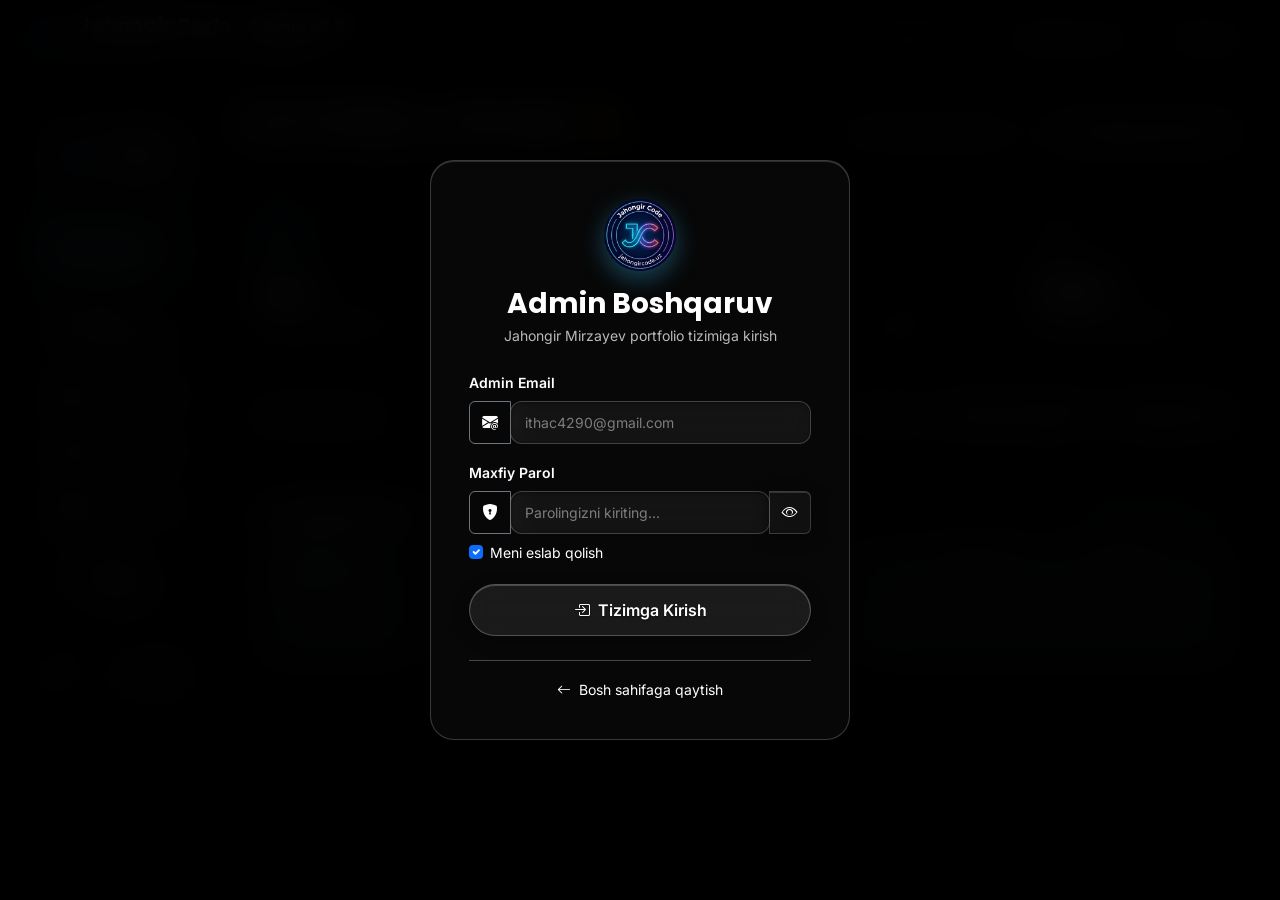
==== admin.html @ 1ced0543 "Initial commit: Jahongir Mirzayev portfolio with Golang backend and clean URLs" ====
<!DOCTYPE html>
<html lang="uz">

<head>
  <meta charset="utf-8">
  <meta content="width=device-width, initial-scale=1.0" name="viewport">
  <title>Admin Panel - Jahongir Mirzayev Portfolio Management</title>
  <meta name="description" content="Jahongir Mirzayev - Portfolio va boshqaruv tizimi">
  <meta name="robots" content="noindex, nofollow">

  <!-- Favicons -->
  <link href="favicon.ico?v=20261126" rel="shortcut icon" type="image/x-icon">
  <link href="assets/img/favicon.png?v=20261126" rel="icon" type="image/png">
  <link href="assets/img/apple-touch-icon.png?v=20261126" rel="apple-touch-icon">

  <!-- Fonts -->
  <link href="https://fonts.googleapis.com" rel="preconnect">
  <link href="https://fonts.gstatic.com" rel="preconnect" crossorigin>
  <link href="https://fonts.googleapis.com/css2?family=Poppins:wght@400;500;600;700;800&family=Inter:wght@300;400;500;600;700&family=JetBrains+Mono:wght@400;500;600&display=swap" rel="stylesheet">

  <!-- Vendor CSS CDN -->
  <link href="https://cdn.jsdelivr.net/npm/bootstrap@5.3.3/dist/css/bootstrap.min.css" rel="stylesheet">
  <link href="https://cdn.jsdelivr.net/npm/bootstrap-icons@1.11.3/font/bootstrap-icons.min.css" rel="stylesheet">

  <!-- Main CSS -->
  <link href="assets/css/main.css" rel="stylesheet">

  <script>
    (function() {
      var savedTheme = localStorage.getItem('workfolio_theme') || 'dark';
      if (savedTheme === 'light') {
        document.documentElement.classList.add('light-mode');
      }
    })();
  </script>

  <style>
    :root {
      --admin-accent: #38bdf8;
      --admin-accent-glow: rgba(56, 189, 248, 0.25);
      --admin-success: #10b981;
      --admin-warning: #f59e0b;
      --admin-danger: #ef4444;
      --admin-card-bg: rgba(255, 255, 255, 0.035);
      --admin-border: rgba(255, 255, 255, 0.12);
    }

    body {
      font-family: 'Inter', -apple-system, BlinkMacSystemFont, sans-serif;
      min-height: 100vh;
      background-color: #000000 !important;
      color: #ffffff !important;
    }

    /* Top Header */
    .admin-header {
      background: rgba(0, 0, 0, 0.75);
      backdrop-filter: blur(20px);
      -webkit-backdrop-filter: blur(20px);
      border-bottom: 1px solid var(--admin-border);
      padding: 12px 0;
      position: sticky;
      top: 0;
      z-index: 1020;
    }
    body.light-mode .admin-header {
      background: rgba(255, 255, 255, 0.9);
      border-bottom-color: #e2e8f0;
    }

    .admin-brand {
      display: flex;
      align-items: center;
      gap: 12px;
      text-decoration: none;
      color: var(--heading-color, #ffffff);
    }
    .admin-brand-icon {
      width: 42px;
      height: 42px;
      border-radius: 12px;
      background: rgba(255, 255, 255, 0.09);
      backdrop-filter: blur(12px);
      -webkit-backdrop-filter: blur(12px);
      border: 1px solid rgba(255, 255, 255, 0.25);
      color: #ffffff;
      display: flex;
      align-items: center;
      justify-content: center;
      font-weight: 800;
      font-size: 20px;
      box-shadow: 0 4px 16px rgba(0, 0, 0, 0.4), inset 0 1px 0 rgba(255, 255, 255, 0.25);
    }

    /* Sidebar Navigation */
    .admin-sidebar {
      background: var(--admin-card-bg);
      border: 1px solid var(--admin-border);
      border-radius: 16px;
      padding: 20px 14px;
      position: sticky;
      top: 85px;
      transition: all 0.25s ease;
      backdrop-filter: blur(16px);
      -webkit-backdrop-filter: blur(16px);
    }
    body.light-mode .admin-sidebar {
      background: #ffffff;
      border-color: #e2e8f0;
      box-shadow: 0 4px 20px rgba(0, 0, 0, 0.03);
    }

    .admin-user-card {
      display: flex;
      align-items: center;
      gap: 12px;
      padding: 12px;
      background: rgba(255, 255, 255, 0.04);
      backdrop-filter: blur(10px);
      -webkit-backdrop-filter: blur(10px);
      border: 1px solid rgba(255, 255, 255, 0.14);
      border-radius: 12px;
      margin-bottom: 20px;
    }
    .admin-user-avatar {
      width: 44px;
      height: 44px;
      border-radius: 10px;
      background: rgba(255, 255, 255, 0.08);
      border: 1px solid rgba(255, 255, 255, 0.2);
      color: #fff;
      display: flex;
      align-items: center;
      justify-content: center;
      font-weight: 700;
      font-size: 18px;
    }

    .admin-nav-item {
      display: flex;
      align-items: center;
      gap: 12px;
      padding: 12px 16px;
      border-radius: 10px;
      color: var(--default-color);
      font-weight: 500;
      text-decoration: none;
      margin-bottom: 6px;
      transition: all 0.2s ease;
      cursor: pointer;
      user-select: none;
    }
    .admin-nav-item i {
      font-size: 18px;
      transition: transform 0.2s ease;
    }
    .admin-nav-item:hover {
      background: rgba(56, 189, 248, 0.08);
      color: var(--accent-color);
    }
    .admin-nav-item:hover i {
      transform: scale(1.15);
    }
    .admin-nav-item.active {
      background: linear-gradient(90deg, rgba(56, 189, 248, 0.18), rgba(56, 189, 248, 0.05));
      color: var(--accent-color);
      border-left: 3px solid var(--accent-color);
      font-weight: 600;
    }

    /* Cards & Containers */
    .admin-panel-card {
      background: var(--admin-card-bg);
      border: 1px solid var(--admin-border);
      border-radius: 18px;
      padding: 26px;
      margin-bottom: 24px;
      backdrop-filter: blur(16px);
      -webkit-backdrop-filter: blur(16px);
      transition: box-shadow 0.25s ease, border-color 0.25s ease;
    }
    body.light-mode .admin-panel-card {
      background: #ffffff;
      border-color: #e2e8f0;
      box-shadow: 0 4px 18px rgba(0, 0, 0, 0.03);
    }
    .admin-panel-card:hover {
      border-color: rgba(255, 255, 255, 0.35);
    }

    .admin-stat-card {
      background: var(--admin-card-bg);
      border: 1px solid var(--admin-border);
      border-radius: 16px;
      padding: 22px;
      position: relative;
      overflow: hidden;
      backdrop-filter: blur(16px);
      -webkit-backdrop-filter: blur(16px);
      transition: transform 0.25s ease, border-color 0.25s ease, box-shadow 0.25s ease;
    }
    body.light-mode .admin-stat-card {
      background: #ffffff;
      border-color: #e2e8f0;
      box-shadow: 0 4px 16px rgba(0, 0, 0, 0.03);
    }
    .admin-stat-card:hover {
      transform: translateY(-4px);
      border-color: rgba(255, 255, 255, 0.4);
      box-shadow: 0 10px 24px rgba(0, 0, 0, 0.4);
    }
    .admin-stat-icon {
      width: 48px;
      height: 48px;
      border-radius: 12px;
      display: flex;
      align-items: center;
      justify-content: center;
      font-size: 22px;
      margin-bottom: 14px;
    }

    /* Tables */
    .table-dark-custom {
      color: #ffffff;
      margin-bottom: 0;
    }
    .table-dark-custom th {
      color: #ffffff;
      font-weight: 600;
      border-bottom: 1px solid rgba(255, 255, 255, 0.16);
      padding: 12px 14px;
      font-size: 13px;
      text-transform: uppercase;
      letter-spacing: 0.5px;
    }
    .table-dark-custom td {
      border-bottom: 1px solid rgba(255, 255, 255, 0.08);
      padding: 14px;
      vertical-align: middle;
      font-size: 14px;
      color: rgba(255, 255, 255, 0.9);
    }
    body.light-mode .table-dark-custom th {
      border-bottom-color: #e2e8f0;
      color: #0f172a;
    }
    body.light-mode .table-dark-custom td {
      border-bottom-color: #f1f5f9;
      color: #334155;
    }

    /* Inputs */
    .form-control, .form-select {
      background-color: rgba(255, 255, 255, 0.05);
      border: 1px solid rgba(255, 255, 255, 0.18);
      backdrop-filter: blur(10px);
      -webkit-backdrop-filter: blur(10px);
      color: #ffffff;
      border-radius: 10px;
      padding: 10px 14px;
      font-size: 14px;
      transition: all 0.2s ease;
    }
    .form-control:focus, .form-select:focus {
      background-color: rgba(255, 255, 255, 0.09);
      border-color: rgba(255, 255, 255, 0.6);
      color: #ffffff;
      box-shadow: 0 0 0 3px rgba(255, 255, 255, 0.15);
    }
    body.light-mode .form-control, body.light-mode .form-select {
      background-color: #ffffff;
      border-color: #cbd5e1;
      color: #0f172a;
    }
    body.light-mode .form-control:focus, body.light-mode .form-select:focus {
      border-color: #0284c7;
      box-shadow: 0 0 0 3px rgba(2, 132, 199, 0.15);
    }

    /* Buttons */
    .btn-main {
      background: rgba(255, 255, 255, 0.08) !important;
      backdrop-filter: blur(14px) !important;
      -webkit-backdrop-filter: blur(14px) !important;
      color: #ffffff !important;
      border: 1px solid rgba(255, 255, 255, 0.25) !important;
      font-weight: 600;
      border-radius: 10px;
      padding: 9px 18px;
      transition: all 0.25s ease;
      box-shadow: 0 4px 16px rgba(0, 0, 0, 0.4), inset 0 1px 0 rgba(255, 255, 255, 0.2) !important;
    }
    .btn-main:hover {
      background: rgba(255, 255, 255, 0.2) !important;
      border-color: rgba(255, 255, 255, 0.6) !important;
      color: #ffffff !important;
      transform: translateY(-1px);
      box-shadow: 0 8px 24px rgba(255, 255, 255, 0.1), inset 0 1px 0 rgba(255, 255, 255, 0.4) !important;
    }

    /* Modals */
    .modal-content {
      background: rgba(10, 10, 10, 0.9) !important;
      backdrop-filter: blur(25px) !important;
      -webkit-backdrop-filter: blur(25px) !important;
      border: 1px solid rgba(255, 255, 255, 0.18) !important;
      border-radius: 20px;
      color: #ffffff !important;
      box-shadow: 0 25px 60px rgba(0, 0, 0, 0.85);
    }
    body.light-mode .modal-content {
      background: #ffffff;
      border-color: #e2e8f0;
      color: #334155;
      box-shadow: 0 20px 45px rgba(0, 0, 0, 0.1);
    }

    /* Floating Toast Alerts */
    .admin-toast-container {
      position: fixed;
      top: 85px;
      right: 24px;
      z-index: 1090;
      display: flex;
      flex-direction: column;
      gap: 10px;
      pointer-events: none;
    }
    .admin-toast {
      min-width: 300px;
      max-width: 380px;
      background: rgba(12, 12, 12, 0.88) !important;
      backdrop-filter: blur(20px) !important;
      -webkit-backdrop-filter: blur(20px) !important;
      border: 1px solid rgba(255, 255, 255, 0.18) !important;
      border-radius: 12px;
      padding: 14px 18px;
      display: flex;
      align-items: center;
      gap: 12px;
      color: #ffffff !important;
      box-shadow: 0 10px 30px rgba(0, 0, 0, 0.6);
      pointer-events: auto;
      animation: slideInRight 0.3s ease forwards;
      transition: all 0.3s ease;
    }
    body.light-mode .admin-toast {
      background: #ffffff;
      border-color: #e2e8f0;
      box-shadow: 0 10px 25px rgba(0, 0, 0, 0.08);
      color: #0f172a;
    }
    @keyframes slideInRight {
      from { transform: translateX(100%); opacity: 0; }
      to { transform: translateX(0); opacity: 1; }
    }

    /* Login Overlay */
    .login-overlay {
      position: fixed;
      inset: 0;
      background: rgba(0, 0, 0, 0.94);
      backdrop-filter: blur(20px);
      -webkit-backdrop-filter: blur(20px);
      z-index: 9999;
      display: flex;
      align-items: center;
      justify-content: center;
      padding: 20px;
    }
    body.light-mode .login-overlay {
      background: rgba(248, 250, 252, 0.95);
    }
    .login-card {
      width: 100%;
      max-width: 420px;
      background: var(--admin-card-bg);
      border: 1px solid rgba(255, 255, 255, 0.12);
      border-radius: 24px;
      padding: 38px;
      box-shadow: 0 25px 50px rgba(0, 0, 0, 0.5);
    }
    body.light-mode .login-card {
      background: #ffffff;
      border-color: #e2e8f0;
      box-shadow: 0 20px 45px rgba(0, 0, 0, 0.08);
    }

    /* Mobile scroll for tabs */
    @media (max-width: 991.98px) {
      .admin-sidebar {
        position: static;
        margin-bottom: 20px;
        padding: 14px;
      }
      .admin-sidebar .nav {
        flex-direction: row !important;
        overflow-x: auto;
        white-space: nowrap;
        gap: 8px;
        padding-bottom: 6px;
      }
      .admin-nav-item {
        margin-bottom: 0;
        padding: 8px 14px;
        font-size: 13px;
      }
      .admin-user-card {
        display: none;
      }
    }
  </style>
</head>

<body>

  <!-- ==========================================================================
       LOGIN OVERLAY (Agar autentifikatsiyadan o'tilmagan bo'lsa)
       ========================================================================== -->
  <div id="adminLoginOverlay" class="login-overlay d-none">
    <div class="login-card text-center">
      <img src="assets/img/logo.png" alt="Jahongir Code" class="rounded-circle mb-3" style="width: 72px; height: 72px; object-fit: cover; box-shadow: 0 8px 25px rgba(56, 189, 248, 0.35);">
      <h3 class="fw-bold mb-1" style="color: var(--heading-color);">Admin Boshqaruv</h3>
      <p class="small text-muted mb-4">Jahongir Mirzayev portfolio tizimiga kirish</p>

      <div id="loginAlert" class="alert alert-danger py-2 d-none" role="alert">
        <i class="bi bi-exclamation-triangle-fill me-1"></i> <span id="loginAlertText">Email yoki parol noto'g'ri!</span>
      </div>

      <form id="adminLoginForm">
        <!-- Email Input -->
        <div class="mb-3 text-start">
          <label for="adminEmailInput" class="form-label small fw-semibold" style="color: var(--heading-color);">Admin Email</label>
          <div class="input-group">
            <span class="input-group-text bg-transparent border-secondary text-muted"><i class="bi bi-envelope-at-fill"></i></span>
            <input type="email" class="form-control" id="adminEmailInput" placeholder="ithac4290@gmail.com" required autofocus autocomplete="username">
          </div>
        </div>

        <!-- Password Input -->
        <div class="mb-3 text-start">
          <label for="adminPassInput" class="form-label small fw-semibold" style="color: var(--heading-color);">Maxfiy Parol</label>
          <div class="input-group">
            <span class="input-group-text bg-transparent border-secondary text-muted"><i class="bi bi-shield-lock-fill"></i></span>
            <input type="password" class="form-control" id="adminPassInput" placeholder="Parolingizni kiriting..." required autocomplete="current-password">
            <button class="btn btn-outline-secondary border-secondary" type="button" id="togglePasswordBtn" title="Ko'rsatish/Yashirish"><i class="bi bi-eye"></i></button>
          </div>
          <div class="d-flex justify-content-between align-items-center mt-2">
            <div class="form-check small text-muted">
              <input class="form-check-input" type="checkbox" id="rememberMeCheck" checked>
              <label class="form-check-label" for="rememberMeCheck">Meni eslab qolish</label>
            </div>
          </div>
        </div>

        <button type="submit" class="btn btn-main w-100 py-2">
          <i class="bi bi-box-arrow-in-right me-1"></i> Tizimga Kirish
        </button>
      </form>
      
      <div class="mt-4 pt-3 border-top border-secondary-subtle">
        <a href="/" class="small text-decoration-none">
          <i class="bi bi-arrow-left me-1"></i> Bosh sahifaga qaytish
        </a>
      </div>
    </div>
  </div>

  <!-- ==========================================================================
       TOP ADMIN HEADER
       ========================================================================== -->
  <header class="admin-header">
    <div class="container-fluid px-4 d-flex align-items-center justify-content-between">
      
      <!-- Brand Logo -->
      <a href="/admin" class="admin-brand">
        <img src="assets/img/logo.png" alt="Jahongir Code" class="admin-brand-icon rounded-circle" style="width: 42px; height: 42px; object-fit: cover;">
        <div>
          <h1 class="h5 fw-bold mb-0" style="color: var(--heading-color); line-height: 1.2;">
            Jahongir Code <span class="badge bg-primary-subtle text-primary border border-primary-subtle fs-6 ms-1">Admin v2.5</span>
          </h1>
          <span class="small text-muted font-monospace" style="font-size: 11px;">🟢 Tizim faol &middot; Portfolio boshqaruvi</span>
        </div>
      </a>

      <!-- Header Action Controls -->
      <div class="d-flex align-items-center gap-2">
        <!-- Language Switcher -->
        <div class="dropdown lang-dropdown">
          <a class="dropdown-toggle btn btn-sm btn-outline-secondary rounded-pill px-3" href="#" role="button" data-bs-toggle="dropdown" aria-expanded="false" id="current-lang-label">
            Uz
          </a>
          <ul class="dropdown-menu dropdown-menu-end shadow-sm border-secondary-subtle">
            <li><a class="dropdown-item lang-select-item active" href="#" data-lang="uz">O'zbekcha</a></li>
            <li><a class="dropdown-item lang-select-item" href="#" data-lang="en">English</a></li>
            <li><a class="dropdown-item lang-select-item" href="#" data-lang="ru">Русский</a></li>
          </ul>
        </div>

        <!-- Day / Night Theme Button -->
        <button class="btn btn-sm btn-outline-secondary rounded-circle theme-toggle-btn" id="theme-toggle-btn" title="Tungi / Kunduzgi rejim" style="width: 36px; height: 36px; display: inline-flex; align-items: center; justify-content: center;">
          <i class="bi bi-sun-fill"></i>
        </button>

        <!-- Live Site Link -->
        <a href="/" class="btn btn-sm btn-outline-info rounded-pill px-3 d-none d-sm-inline-flex align-items-center gap-1" target="_blank" title="Bosh sahifani yangi tabda ko'rish">
          <i class="bi bi-box-arrow-up-right"></i> <span>Saytni ko'rish</span>
        </a>

        <!-- Logout Button -->
        <button id="adminLogoutBtn" class="btn btn-sm btn-outline-danger rounded-pill px-3 d-inline-flex align-items-center gap-1">
          <i class="bi bi-box-arrow-right"></i> <span>Chiqish</span>
        </button>
      </div>

    </div>
  </header>

  <!-- ==========================================================================
       MAIN CONTENT CONTAINER
       ========================================================================== -->
  <div class="container-fluid px-4 py-4">
    <div class="row g-4">
      
      <!-- ================= SIDEBAR ================= -->
      <div class="col-lg-3 col-xl-2">
        <aside class="admin-sidebar">
          
          <!-- User info preview in sidebar -->
          <div class="admin-user-card">
            <img src="assets/img/logo.png" alt="Jahongir Code" class="admin-user-avatar rounded-circle" style="object-fit: cover;">
            <div class="overflow-hidden">
              <h6 class="mb-0 fw-bold text-truncate" id="sidebarUserName" style="color: var(--heading-color);">Jahongir Code</h6>
              <span class="small text-muted font-monospace" style="font-size: 11px;">jahongircode.uz</span>
            </div>
          </div>

          <!-- Nav Items -->
          <div class="nav flex-column" id="adminTabsNav">
            <a class="admin-nav-item active" data-tab="tab-overview">
              <i class="bi bi-grid-fill"></i> <span>Umumiy Ko'rinish</span>
            </a>
            <a class="admin-nav-item" data-tab="tab-profile">
              <i class="bi bi-person-badge-fill"></i> <span>Profil Sozlamalari</span>
            </a>
            <a class="admin-nav-item" data-tab="tab-projects">
              <i class="bi bi-collection-fill"></i> <span>Loyihalar</span>
              <span id="sidebarProjectsBadge" class="badge rounded-pill bg-info-subtle text-info ms-auto">6</span>
            </a>
            <a class="admin-nav-item" data-tab="tab-services">
              <i class="bi bi-briefcase-fill"></i> <span>Xizmatlar</span>
              <span id="sidebarServicesBadge" class="badge rounded-pill bg-primary-subtle text-primary ms-auto">5</span>
            </a>
            <a class="admin-nav-item" data-tab="tab-messages">
              <i class="bi bi-envelope-paper-fill"></i> <span>Xabarlar</span>
              <span id="unreadBadge" class="badge rounded-pill bg-danger ms-auto">0</span>
            </a>
            <a class="admin-nav-item" data-tab="tab-settings">
              <i class="bi bi-sliders2-vertical"></i> <span>Tizim & Telegram</span>
            </a>
          </div>

          <div class="mt-4 pt-3 border-top border-secondary-subtle small text-muted d-none d-lg-block">
            <div class="d-flex align-items-center justify-content-between mb-1 font-monospace" style="font-size: 11px;">
              <span>Server:</span>
              <span class="text-success">● Ishlamoqda</span>
            </div>
            <div class="d-flex align-items-center justify-content-between font-monospace" style="font-size: 11px;">
              <span>Port:</span>
              <span>3000 (Local)</span>
            </div>
          </div>

        </aside>
      </div>

      <!-- ================= MAIN BODY PANE ================= -->
      <div class="col-lg-9 col-xl-10">

        <!-- ================= TAB 1: OVERVIEW ================= -->
        <div id="tab-overview" class="admin-tab-pane">
          
          <div class="d-flex align-items-center justify-content-between mb-4 flex-wrap gap-2">
            <div>
              <h2 class="h3 fw-bold mb-1" style="color: var(--heading-color);">Xush kelibsiz, <span id="overviewHelloName">Jahongir</span>! 👋</h2>
              <p class="text-muted mb-0">Portfolio veb-saytingiz statistikasi, faol loyihalar va so'nggi xabarlar.</p>
            </div>
            <div class="d-flex align-items-center gap-2 flex-wrap">
              <button class="btn btn-outline-info btn-sm" onclick="addMockMessage()">
                <i class="bi bi-send-plus me-1"></i> Sinov xabari yaratish
              </button>
              <button class="btn btn-main btn-sm" onclick="openAddProjectModal()">
                <i class="bi bi-plus-circle me-1"></i> Yangi loyiha qo'shish
              </button>
            </div>
          </div>

          <!-- 4 Stat Cards -->
          <div class="row g-3 mb-4">
            <div class="col-sm-6 col-xl-3">
              <div class="admin-stat-card">
                <div class="admin-stat-icon" style="background: rgba(56, 189, 248, 0.12); color: #38bdf8;">
                  <i class="bi bi-eye-fill"></i>
                </div>
                <h4 id="statVisitsCount" class="h2 fw-bold mb-1" style="color: var(--heading-color);">142</h4>
                <p class="text-muted small mb-0">Saytga tashriflar soni</p>
              </div>
            </div>

            <div class="col-sm-6 col-xl-3">
              <div class="admin-stat-card">
                <div class="admin-stat-icon" style="background: rgba(16, 185, 129, 0.12); color: #10b981;">
                  <i class="bi bi-briefcase-fill"></i>
                </div>
                <h4 id="statProjectsCount" class="h2 fw-bold mb-1" style="color: var(--heading-color);">6</h4>
                <p class="text-muted small mb-0">Faol loyihalar soni</p>
              </div>
            </div>

            <div class="col-sm-6 col-xl-3">
              <div class="admin-stat-card">
                <div class="admin-stat-icon" style="background: rgba(245, 158, 11, 0.12); color: #f59e0b;">
                  <i class="bi bi-envelope-fill"></i>
                </div>
                <h4 id="statMessagesCount" class="h2 fw-bold mb-1" style="color: var(--heading-color);">0</h4>
                <p class="text-muted small mb-0">Kelib tushgan xabarlar</p>
              </div>
            </div>

            <div class="col-sm-6 col-xl-3">
              <div class="admin-stat-card">
                <div class="admin-stat-icon" style="background: rgba(139, 92, 246, 0.12); color: #8b5cf6;">
                  <i class="bi bi-check2-circle"></i>
                </div>
                <h4 class="h2 fw-bold mb-1" style="color: var(--heading-color);">100%</h4>
                <p class="text-muted small mb-0">Tizim holati (Barqaror)</p>
              </div>
            </div>
          </div>

          <!-- Quick Action Buttons Bar -->
          <div class="admin-panel-card p-3 mb-4">
            <div class="d-flex align-items-center justify-content-between flex-wrap gap-2">
              <div class="d-flex align-items-center gap-2">
                <span class="small fw-semibold text-muted text-uppercase" style="letter-spacing: 0.5px;">Tezkor Amallar:</span>
              </div>
              <div class="d-flex align-items-center gap-2 flex-wrap">
                <button class="btn btn-sm btn-outline-secondary" onclick="switchAdminTab('tab-profile')">
                  <i class="bi bi-pencil me-1"></i> Profilni tahrirlash
                </button>
                <button class="btn btn-sm btn-outline-secondary" onclick="switchAdminTab('tab-projects')">
                  <i class="bi bi-folder2-open me-1"></i> Barcha loyihalar
                </button>
                <button class="btn btn-sm btn-outline-secondary" onclick="exportDataBackup()">
                  <i class="bi bi-download me-1"></i> Zaxira olish (JSON)
                </button>
                <a href="/" target="_blank" class="btn btn-sm btn-outline-info">
                  <i class="bi bi-box-arrow-up-right me-1"></i> Saytda ko'rish
                </a>
              </div>
            </div>
          </div>

          <!-- Recent Inquiries Box -->
          <div class="admin-panel-card">
            <div class="d-flex align-items-center justify-content-between mb-3">
              <h4 class="h5 fw-bold mb-0" style="color: var(--heading-color);">So'nggi kelgan xabarlar</h4>
              <button class="btn btn-sm btn-link text-decoration-none" onclick="switchAdminTab('tab-messages')">
                Barchasini ko'rish →
              </button>
            </div>
            
            <div class="table-responsive">
              <table class="table table-dark-custom table-hover">
                <thead>
                  <tr>
                    <th>Yuboruvchi</th>
                    <th>Email</th>
                    <th>Mavzu</th>
                    <th>Vaqt</th>
                    <th>Holat</th>
                    <th>Amal</th>
                  </tr>
                </thead>
                <tbody id="overviewMessagesTable">
                  <!-- Dynamically rendered -->
                </tbody>
              </table>
            </div>
          </div>

        </div>

        <!-- ================= TAB 2: PROFILE SETTINGS ================= -->
        <div id="tab-profile" class="admin-tab-pane d-none">
          <div class="admin-panel-card">
            <div class="d-flex align-items-center justify-content-between mb-3 flex-wrap gap-2">
              <div>
                <h3 class="h4 fw-bold mb-1" style="color: var(--heading-color);">Dasturchi Profili & Asosiy Ma'lumotlar</h3>
                <p class="text-muted small mb-0">Ushbu maydonlardagi ma'lumotlar darhol bosh sahifada (Hero, About, Footer) aks etadi.</p>
              </div>
              <button type="button" class="btn btn-sm btn-outline-secondary" onclick="loadDefaultProfileValues()">
                <i class="bi bi-arrow-counterclockwise me-1"></i> Standart qiymatlarni tiklash
              </button>
            </div>

            <form id="profileForm">
              <div class="row g-3">
                <div class="col-md-6">
                  <label class="form-label small fw-semibold" style="color: var(--heading-color);">To'liq Ismingiz</label>
                  <input type="text" id="profName" class="form-control" value="Jahongir Mirzayev" required>
                </div>

                <div class="col-md-6">
                  <label class="form-label small fw-semibold" style="color: var(--heading-color);">Mutaxassislik / Kasb</label>
                  <input type="text" id="profRole" class="form-control" value="Full-Stack Dasturchi & Dasturiy Muhandis" required>
                </div>

                <div class="col-12">
                  <label class="form-label small fw-semibold" style="color: var(--heading-color);">Status (Nishon matni)</label>
                  <input type="text" id="profStatus" class="form-control" value="🟢 Yangi loyihalar uchun ochiq" required>
                </div>

                <div class="col-12">
                  <label class="form-label small fw-semibold" style="color: var(--heading-color);">Bosh sahifadagi qisqa tavsif (Hero Lead)</label>
                  <textarea id="profLead" class="form-control" rows="3" required>Zamonaviy veb-saytlar, Telegram botlar, Mini Applar va mobil ilovalar yaratish bo'yicha professional Full-Stack dasturchi. Yuqori sifat, tezkorlik va toza arxitektura kafolati.</textarea>
                </div>

                <div class="col-md-4">
                  <label class="form-label small fw-semibold" style="color: var(--heading-color);">Elektron pochta</label>
                  <input type="email" id="profEmail" class="form-control" value="jahongir.mirzayev@gmail.com" required>
                </div>

                <div class="col-md-4">
                  <label class="form-label small fw-semibold" style="color: var(--heading-color);">Telefon raqam</label>
                  <input type="text" id="profPhone" class="form-control" value="+998 90 123 45 67" required>
                </div>

                <div class="col-md-4">
                  <label class="form-label small fw-semibold" style="color: var(--heading-color);">Manzil / Shahar</label>
                  <input type="text" id="profLocation" class="form-control" value="Toshkent, O'zbekiston" required>
                </div>

                <div class="col-md-4">
                  <label class="form-label small fw-semibold" style="color: var(--heading-color);">Telegram profil / havola</label>
                  <div class="input-group">
                    <span class="input-group-text bg-transparent border-secondary text-muted"><i class="bi bi-telegram"></i></span>
                    <input type="text" id="profTelegram" class="form-control" value="https://t.me/mirzayevjahongir">
                  </div>
                </div>

                <div class="col-md-4">
                  <label class="form-label small fw-semibold" style="color: var(--heading-color);">GitHub profil havola</label>
                  <div class="input-group">
                    <span class="input-group-text bg-transparent border-secondary text-muted"><i class="bi bi-github"></i></span>
                    <input type="text" id="profGithub" class="form-control" value="https://github.com/mirzayevjahongir">
                  </div>
                </div>

                <div class="col-md-4">
                  <label class="form-label small fw-semibold" style="color: var(--heading-color);">LinkedIn profil havola</label>
                  <div class="input-group">
                    <span class="input-group-text bg-transparent border-secondary text-muted"><i class="bi bi-linkedin"></i></span>
                    <input type="text" id="profLinkedin" class="form-control" value="https://linkedin.com/in/mirzayevjahongir">
                  </div>
                </div>

                <div class="col-12 mt-4">
                  <button type="submit" class="btn btn-main px-4">
                    <i class="bi bi-check2-circle me-1"></i> O'zgarishlarni Saqlash
                  </button>
                  <a href="/" target="_blank" class="btn btn-outline-info ms-2">
                    <i class="bi bi-eye me-1"></i> Saytda tekshirish
                  </a>
                </div>
              </div>
            </form>
          </div>
        </div>

        <!-- ================= TAB 3: PROJECTS ================= -->
        <div id="tab-projects" class="admin-tab-pane d-none">
          <div class="admin-panel-card">
            <div class="d-flex align-items-center justify-content-between mb-4 flex-wrap gap-2">
              <div>
                <h3 class="h4 fw-bold mb-1" style="color: var(--heading-color);">Portfolio Loyihalari Boshqaruvi</h3>
                <p class="text-muted small mb-0">Mavjud loyihalarni tahrirlash, o'chirish yoki yangi SVG/WebP loyiha qo'shish.</p>
              </div>
              <button class="btn btn-main btn-sm" onclick="openAddProjectModal()">
                <i class="bi bi-plus-lg me-1"></i> Yangi Loyiha Qo'shish
              </button>
            </div>

            <!-- Search and Filter Bar -->
            <div class="row g-2 mb-3 align-items-center">
              <div class="col-md-5">
                <div class="input-group input-group-sm">
                  <span class="input-group-text bg-transparent border-secondary text-muted"><i class="bi bi-search"></i></span>
                  <input type="text" id="projectSearchInput" class="form-control" placeholder="Loyiha nomi, kategoriya yoki tavsif bo'yicha qidirish...">
                </div>
              </div>
              <div class="col-md-7 text-md-end">
                <button class="btn btn-sm btn-outline-secondary" onclick="restoreDefaultProjects()">
                  <i class="bi bi-arrow-repeat me-1"></i> 6 ta standart loyihani qayta yuklash
                </button>
              </div>
            </div>

            <!-- Projects Table -->
            <div class="table-responsive">
              <table class="table table-dark-custom table-hover">
                <thead>
                  <tr>
                    <th style="width: 70px;">Rasm</th>
                    <th>Nomi</th>
                    <th>Kategoriya</th>
                    <th>Yil</th>
                    <th>Tavsif</th>
                    <th style="width: 140px;">Amallar</th>
                  </tr>
                </thead>
                <tbody id="projectsTableBody">
                  <!-- Dynamically rendered -->
                </tbody>
              </table>
            </div>
          </div>
        </div>

        <!-- ================= TAB 4: SERVICES ================= -->
        <div id="tab-services" class="admin-tab-pane d-none">
          <div class="admin-panel-card">
            <div class="d-flex align-items-center justify-content-between mb-4 flex-wrap gap-2">
              <div>
                <h3 class="h4 fw-bold mb-1" style="color: var(--heading-color);">Ko'rsatiladigan Xizmatlar (Services)</h3>
                <p class="text-muted small mb-0">Bosh sahifadagi "What I Do" bo'limida aks etuvchi xizmatlar ro'yxati.</p>
              </div>
              <button class="btn btn-main btn-sm" onclick="openAddServiceModal()">
                <i class="bi bi-plus-lg me-1"></i> Yangi Xizmat Qo'shish
              </button>
            </div>

            <div class="table-responsive">
              <table class="table table-dark-custom table-hover">
                <thead>
                  <tr>
                    <th style="width: 60px;">#</th>
                    <th>Xizmat Nomi</th>
                    <th>Tavsif</th>
                    <th>Havola</th>
                    <th style="width: 120px;">Amallar</th>
                  </tr>
                </thead>
                <tbody id="servicesTableBody">
                  <!-- Dynamically rendered -->
                </tbody>
              </table>
            </div>
          </div>
        </div>

        <!-- ================= TAB 5: MESSAGES ================= -->
        <div id="tab-messages" class="admin-tab-pane d-none">
          <div class="admin-panel-card">
            <div class="d-flex align-items-center justify-content-between mb-3 flex-wrap gap-2">
              <div>
                <h3 class="h4 fw-bold mb-1" style="color: var(--heading-color);">Kelib Tushgan Xabarlar (Inbox)</h3>
                <p class="text-muted small mb-0">Saytdagi aloqa formasi orqali yuborilgan barcha xabarlar.</p>
              </div>
              <div class="d-flex align-items-center gap-2 flex-wrap">
                <button class="btn btn-sm btn-outline-info" onclick="addMockMessage()">
                  <i class="bi bi-send-plus me-1"></i> Sinov xabari yaratish
                </button>
                <button class="btn btn-sm btn-outline-success" onclick="markAllMessagesRead()">
                  <i class="bi bi-check2-all me-1"></i> Barchasini o'qilgan qilish
                </button>
                <button class="btn btn-sm btn-outline-danger" onclick="clearAllMessages()">
                  <i class="bi bi-trash me-1"></i> Barchasini tozalash
                </button>
              </div>
            </div>

            <!-- Filters and Search -->
            <div class="row g-2 mb-3 align-items-center">
              <div class="col-md-5">
                <div class="btn-group btn-group-sm" role="group">
                  <button class="btn btn-outline-secondary active msg-filter-btn" data-filter="all" onclick="filterMessages('all')">Barchasi</button>
                  <button class="btn btn-outline-secondary msg-filter-btn" data-filter="unread" onclick="filterMessages('unread')">Faqat Yangilar</button>
                  <button class="btn btn-outline-secondary msg-filter-btn" data-filter="read" onclick="filterMessages('read')">O'qilganlar</button>
                </div>
              </div>
              <div class="col-md-7">
                <div class="input-group input-group-sm">
                  <span class="input-group-text bg-transparent border-secondary text-muted"><i class="bi bi-search"></i></span>
                  <input type="text" id="messageSearchInput" class="form-control" placeholder="Yuboruvchi, email yoki mavzu bo'yicha qidirish...">
                </div>
              </div>
            </div>

            <!-- Messages Table -->
            <div class="table-responsive">
              <table class="table table-dark-custom table-hover">
                <thead>
                  <tr>
                    <th>Yuboruvchi</th>
                    <th>Email</th>
                    <th>Mavzu</th>
                    <th>Xabar Matni</th>
                    <th>Vaqt</th>
                    <th style="width: 140px;">Amallar</th>
                  </tr>
                </thead>
                <tbody id="messagesTableBody">
                  <!-- Dynamically rendered -->
                </tbody>
              </table>
            </div>
          </div>
        </div>

        <!-- ================= TAB 6: SETTINGS & TELEGRAM ================= -->
        <div id="tab-settings" class="admin-tab-pane d-none">
          <div class="admin-panel-card">
            <h3 class="h4 fw-bold mb-3" style="color: var(--heading-color);">Tizim & Telegram Bot Sozlamalari</h3>
            
            <div class="row g-4">
              
              <!-- Telegram Bot Integration -->
              <div class="col-12">
                <div class="p-4 rounded-3 border border-info border-opacity-25" style="background: rgba(56, 189, 248, 0.04);">
                  <div class="d-flex align-items-center justify-content-between mb-3 flex-wrap gap-2">
                    <h5 class="h6 fw-bold mb-0 text-info">
                      <i class="bi bi-telegram me-2 fs-5"></i> Telegram Bot Xabarnoma Integratsiyasi
                    </h5>
                    <span class="badge bg-info-subtle text-info border border-info-subtle">Tezkor Bog'lanish</span>
                  </div>
                  <p class="small text-muted mb-3">
                    Bosh sahifadagi aloqa shaklidan (Contact Form) xabar yuborilganda, to'g'ridan-to'g'ri shaxsiy Telegram botingizga bildirishnoma kelishini sozlang.
                  </p>

                  <form id="telegramConfigForm">
                    <div class="row g-3">
                      <div class="col-md-6">
                        <label class="form-label small fw-semibold" style="color: var(--heading-color);">Telegram Bot Token</label>
                        <input type="text" id="tgBotToken" class="form-control font-monospace" placeholder="Masalan: 123456789:ABCdefGHIjklMNO...">
                        <div class="form-text small text-muted">Telegramdagi <code>@BotFather</code> orqali olingan token.</div>
                      </div>

                      <div class="col-md-6">
                        <label class="form-label small fw-semibold" style="color: var(--heading-color);">Telegram Chat ID</label>
                        <input type="text" id="tgChatId" class="form-control font-monospace" placeholder="Masalan: 123456789">
                        <div class="form-text small text-muted">Botingizga xabar kelishi kerak bo'lgan shaxsiy yoki guruh Chat ID raqami.</div>
                      </div>

                      <div class="col-12">
                        <div class="form-check form-switch">
                          <input class="form-check-input" type="checkbox" id="tgNotifyEnabled">
                          <label class="form-check-label small fw-semibold" for="tgNotifyEnabled" style="color: var(--heading-color);">
                            Yangi xabarlarni Telegram botga avtomatik jo'natish
                          </label>
                        </div>
                      </div>

                      <div class="col-12 d-flex align-items-center gap-2 flex-wrap">
                        <button type="submit" class="btn btn-sm btn-main">
                          <i class="bi bi-save me-1"></i> Telegram Sozlamalarini Saqlash
                        </button>
                        <button type="button" class="btn btn-sm btn-outline-info" onclick="testTelegramNotification()">
                          <i class="bi bi-send-check me-1"></i> Test Xabarini Jo'natish
                        </button>
                      </div>
                    </div>
                  </form>
                </div>
              </div>

              <!-- Stats Counter Settings -->
              <div class="col-12">
                <div class="p-3 rounded-3 border border-secondary-subtle">
                  <h5 class="h6 fw-bold mb-2" style="color: var(--heading-color);">
                    <i class="bi bi-speedometer me-1 text-info"></i> Bosh Sahifadagi Statistika Hisoblagichlari
                  </h5>
                  <p class="small text-muted mb-3">Bu raqamlar bosh sahifaning "About" bo'limidagi hisoblagichlarda aks etadi.</p>
                  
                  <form id="statsCountersForm">
                    <div class="row g-3">
                      <div class="col-sm-6 col-md-3">
                        <label class="form-label small" style="color: var(--heading-color);">Yillik Tajriba</label>
                        <input type="number" id="statYearsInput" class="form-control" value="5" required>
                      </div>
                      <div class="col-sm-6 col-md-3">
                        <label class="form-label small" style="color: var(--heading-color);">Bitirilgan Loyihalar</label>
                        <input type="number" id="statProjectsInput" class="form-control" value="45" required>
                      </div>
                      <div class="col-sm-6 col-md-3">
                        <label class="form-label small" style="color: var(--heading-color);">Mamnun Mijozlar</label>
                        <input type="number" id="statClientsInput" class="form-control" value="38" required>
                      </div>
                      <div class="col-sm-6 col-md-3">
                        <label class="form-label small" style="color: var(--heading-color);">Mukofotlar Soni</label>
                        <input type="number" id="statAwardsInput" class="form-control" value="12" required>
                      </div>
                      <div class="col-12">
                        <button type="submit" class="btn btn-sm btn-main">
                          <i class="bi bi-save me-1"></i> Statistikalarni Saqlash
                        </button>
                      </div>
                    </div>
                  </form>
                </div>
              </div>

              <!-- Change Admin Password -->
              <div class="col-md-6">
                <div class="p-3 rounded-3 border border-secondary-subtle h-100">
                  <h5 class="h6 fw-bold mb-2" style="color: var(--heading-color);">
                    <i class="bi bi-key-fill me-1 text-warning"></i> Admin Parolini O'zgartirish
                  </h5>
                  <p class="small text-muted mb-3">Admin Email: <code>ithac4290@gmail.com</code> | Parol: <code>jahongir@1212</code></p>
                  
                  <form id="changePassForm">
                    <div class="mb-3">
                      <label class="form-label small" style="color: var(--heading-color);">Yangi parol</label>
                      <input type="password" id="newAdminPass" class="form-control" placeholder="Yangi parol kiriting..." required>
                    </div>
                    <button type="submit" class="btn btn-sm btn-main">
                      <i class="bi bi-shield-check me-1"></i> Parolni Yangilash
                    </button>
                  </form>
                </div>
              </div>

              <!-- Backup & Restore -->
              <div class="col-md-6">
                <div class="p-3 rounded-3 border border-secondary-subtle h-100">
                  <h5 class="h6 fw-bold mb-2" style="color: var(--heading-color);">
                    <i class="bi bi-database-down me-1 text-success"></i> Zaxira Nusxa (Backup & Restore)
                  </h5>
                  <p class="small text-muted mb-3">Barcha loyihalar, profil va xabarlarni bitta JSON faylga yuklab oling yoki qayta tiklang.</p>
                  <div class="d-flex gap-2 flex-wrap mb-2">
                    <button type="button" class="btn btn-sm btn-outline-info" onclick="exportDataBackup()">
                      <i class="bi bi-download me-1"></i> Zaxirani yuklab olish (JSON)
                    </button>
                    <label class="btn btn-sm btn-outline-secondary mb-0">
                      <i class="bi bi-upload me-1"></i> Zaxiradan tiklash <input type="file" id="importBackupFile" accept=".json" class="d-none" onchange="importDataBackup(event)">
                    </label>
                  </div>
                </div>
              </div>

              <!-- Reset to Defaults -->
              <div class="col-12">
                <div class="p-3 rounded-3 border border-danger-subtle bg-danger-subtle bg-opacity-10">
                  <h5 class="h6 fw-bold mb-2 text-danger">
                    <i class="bi bi-exclamation-triangle-fill me-1"></i> Boshlang'ich Holatga Qaytarish (Reset)
                  </h5>
                  <p class="small text-muted mb-3">Barcha o'zgartirishlarni tozalab, tizimni asl standart Jahongir Mirzayev portfolio holatiga keltiradi.</p>
                  <button class="btn btn-sm btn-outline-danger" onclick="confirmResetSystem()">
                    <i class="bi bi-arrow-counterclockwise me-1"></i> Standart holatga qaytarish
                  </button>
                </div>
              </div>

            </div>
          </div>
        </div>

      </div>
    </div>
  </div>

  <!-- ==========================================================================
       MODAL 1: ADD / EDIT PROJECT MODAL
       ========================================================================== -->
  <div class="modal fade" id="projectModal" tabindex="-1" aria-labelledby="projectModalLabel" aria-hidden="true">
    <div class="modal-dialog modal-dialog-centered modal-lg">
      <div class="modal-content">
        <div class="modal-header border-secondary-subtle">
          <h5 class="modal-title fw-bold" id="projectModalLabel">Loyiha Qo'shish / Tahrirlash</h5>
          <button type="button" class="btn-close btn-close-white" data-bs-dismiss="modal" aria-label="Close"></button>
        </div>
        <form id="projectModalForm">
          <div class="modal-body">
            <input type="hidden" id="modalProjId">
            
            <div class="row g-3">
              <div class="col-md-7">
                <label class="form-label small fw-semibold" style="color: var(--heading-color);">Loyiha Nomi</label>
                <input type="text" id="modalProjTitle" class="form-control" placeholder="Masalan: Apex CRM & Analitika" required>
              </div>

              <div class="col-md-5">
                <label class="form-label small fw-semibold" style="color: var(--heading-color);">Kategoriya & Yil</label>
                <input type="text" id="modalProjCategory" class="form-control" placeholder="Masalan: Veb Ilova · 2024" required>
              </div>

              <div class="col-12">
                <label class="form-label small fw-semibold" style="color: var(--heading-color);">Qisqa Tavsif</label>
                <textarea id="modalProjDesc" class="form-control" rows="3" placeholder="Loyiha haqida qisqacha ma'lumot va asosiy vazifasi..." required></textarea>
              </div>

              <!-- Image Selection & Live Preview -->
              <div class="col-md-8">
                <label class="form-label small fw-semibold" style="color: var(--heading-color);">Rasm Manbasi</label>
                <select id="modalProjImageSelect" class="form-select form-select-sm mb-2" onchange="onPresetImageSelect(this.value)">
                  <option value="">-- Tayyor SVG & WebP rasmlardan tanlash --</option>
                  <option value="assets/images/project-crm.svg">Apex CRM Platform (project-crm.svg)</option>
                  <option value="assets/images/project-ecommerce.svg">Nova Store E-Commerce (project-ecommerce.svg)</option>
                  <option value="assets/images/project-tma.svg">Telegram Mini App TMA (project-tma.svg)</option>
                  <option value="assets/images/project-telegram-bot.svg">Telegram AI Bot (project-telegram-bot.svg)</option>
                  <option value="assets/images/project-mobile-health.svg">HealthTrack Mobile App (project-mobile-health.svg)</option>
                  <option value="assets/images/project-mobile-fintech.svg">FinWallet Fintech App (project-mobile-fintech.svg)</option>
                  <option value="assets/img/portfolio/portfolio-1.webp">Portfolio WebP 1 (Lumen Analytics)</option>
                  <option value="assets/img/portfolio/portfolio-2.webp">Portfolio WebP 2 (Pace Fitness)</option>
                  <option value="assets/img/portfolio/portfolio-3.webp">Portfolio WebP 3 (Marrow Coffee)</option>
                </select>

                <div class="mb-2">
                  <input type="text" id="modalProjImage" class="form-control form-control-sm" placeholder="Rasm URL manzili..." required oninput="updateImagePreview(this.value)">
                </div>

                <div>
                  <label class="btn btn-sm btn-outline-secondary w-100 mb-0">
                    <i class="bi bi-upload me-1"></i> Kompyuterdan rasm yuklash
                    <input type="file" id="modalProjFileInput" accept="image/*" class="d-none" onchange="handleImageFileUpload(event)">
                  </label>
                </div>
              </div>

              <!-- Live Preview Box -->
              <div class="col-md-4 text-center">
                <label class="form-label small fw-semibold" style="color: var(--heading-color);">Rasm Ko'rinishi</label>
                <div class="p-2 rounded-3 border border-secondary-subtle d-flex align-items-center justify-content-center bg-black bg-opacity-25" style="height: 125px;">
                  <img id="modalProjPreviewImg" src="assets/images/project-crm.svg" alt="Preview" style="max-width: 100%; max-height: 110px; object-fit: contain; border-radius: 8px;" onerror="this.src='assets/img/portfolio/portfolio-1.webp'">
                </div>
              </div>

              <div class="col-md-6">
                <label class="form-label small fw-semibold" style="color: var(--heading-color);">Loyiha Tafsilotlari Havolasi</label>
                <input type="text" id="modalProjLink" class="form-control" value="/portfolio-details" required>
              </div>

              <div class="col-md-6">
                <label class="form-label small fw-semibold" style="color: var(--heading-color);">GitHub Repozitoriy Havolasi (Ixtiyoriy)</label>
                <input type="text" id="modalProjGithub" class="form-control" placeholder="https://github.com/...">
              </div>
            </div>

          </div>
          <div class="modal-footer border-secondary-subtle">
            <button type="button" class="btn btn-sm btn-secondary" data-bs-dismiss="modal">Bekor qilish</button>
            <button type="submit" class="btn btn-sm btn-main">
              <i class="bi bi-save me-1"></i> Loyihani Saqlash
            </button>
          </div>
        </form>
      </div>
    </div>
  </div>

  <!-- ==========================================================================
       MODAL 2: ADD / EDIT SERVICE MODAL
       ========================================================================== -->
  <div class="modal fade" id="serviceModal" tabindex="-1" aria-labelledby="serviceModalLabel" aria-hidden="true">
    <div class="modal-dialog modal-dialog-centered">
      <div class="modal-content">
        <div class="modal-header border-secondary-subtle">
          <h5 class="modal-title fw-bold" id="serviceModalLabel">Xizmat Qo'shish / Tahrirlash</h5>
          <button type="button" class="btn-close btn-close-white" data-bs-dismiss="modal" aria-label="Close"></button>
        </div>
        <form id="serviceModalForm">
          <div class="modal-body">
            <input type="hidden" id="modalServId">
            <div class="mb-3">
              <label class="form-label small fw-semibold" style="color: var(--heading-color);">Raqam (Tartib)</label>
              <input type="text" id="modalServNum" class="form-control" placeholder="Masalan: 01" required>
            </div>
            <div class="mb-3">
              <label class="form-label small fw-semibold" style="color: var(--heading-color);">Xizmat Nomi</label>
              <input type="text" id="modalServTitle" class="form-control" placeholder="Masalan: UI / UX Dizayn" required>
            </div>
            <div class="mb-3">
              <label class="form-label small fw-semibold" style="color: var(--heading-color);">Tavsif</label>
              <textarea id="modalServDesc" class="form-control" rows="3" placeholder="Ushbu xizmat haqida qisqacha ma'lumot..." required></textarea>
            </div>
            <div class="mb-3">
              <label class="form-label small fw-semibold" style="color: var(--heading-color);">Tafsilot Havolasi</label>
              <input type="text" id="modalServLink" class="form-control" value="/service-details" required>
            </div>
          </div>
          <div class="modal-footer border-secondary-subtle">
            <button type="button" class="btn btn-sm btn-secondary" data-bs-dismiss="modal">Bekor qilish</button>
            <button type="submit" class="btn btn-sm btn-main">Saqlash</button>
          </div>
        </form>
      </div>
    </div>
  </div>

  <!-- ==========================================================================
       MODAL 3: VIEW MESSAGE DETAILS MODAL
       ========================================================================== -->
  <div class="modal fade" id="messageDetailModal" tabindex="-1" aria-labelledby="messageDetailModalLabel" aria-hidden="true">
    <div class="modal-dialog modal-dialog-centered">
      <div class="modal-content">
        <div class="modal-header border-secondary-subtle">
          <h5 class="modal-title fw-bold" id="messageDetailModalLabel">
            <i class="bi bi-envelope-open me-2 text-info"></i> Xabar Tafsilotlari
          </h5>
          <button type="button" class="btn-close btn-close-white" data-bs-dismiss="modal" aria-label="Close"></button>
        </div>
        <div class="modal-body">
          <input type="hidden" id="viewMsgId">
          <div class="mb-3">
            <label class="text-muted small text-uppercase">Yuboruvchi:</label>
            <div class="h5 fw-bold mb-0" id="viewMsgName" style="color: var(--heading-color);"></div>
          </div>
          <div class="mb-3">
            <label class="text-muted small text-uppercase">Email:</label>
            <div>
              <a href="#" id="viewMsgEmail" class="text-info text-decoration-none"></a>
              <button class="btn btn-sm btn-link text-muted p-0 ms-2" onclick="copyViewEmail()" title="Emailni nusxalash"><i class="bi bi-clipboard"></i></button>
            </div>
          </div>
          <div class="mb-3">
            <label class="text-muted small text-uppercase">Mavzu:</label>
            <div class="fw-semibold" id="viewMsgSubject" style="color: var(--heading-color);"></div>
          </div>
          <div class="mb-3">
            <label class="text-muted small text-uppercase">Yuborilgan Vaqt:</label>
            <div class="small text-muted font-monospace" id="viewMsgDate"></div>
          </div>
          <div class="mb-3">
            <label class="text-muted small text-uppercase">Xabar Matni:</label>
            <div class="p-3 rounded-3 border border-secondary-subtle bg-black bg-opacity-25" id="viewMsgBody" style="white-space: pre-wrap; font-size: 14px;"></div>
          </div>
        </div>
        <div class="modal-footer border-secondary-subtle d-flex justify-content-between">
          <button type="button" class="btn btn-sm btn-outline-danger" onclick="deleteViewingMessage()">
            <i class="bi bi-trash me-1"></i> O'chirish
          </button>
          <div>
            <a href="#" id="viewMsgReplyBtn" class="btn btn-sm btn-main me-2">
              <i class="bi bi-reply-fill me-1"></i> Email orqali javob yozish
            </a>
            <button type="button" class="btn btn-sm btn-secondary" data-bs-dismiss="modal">Yopish</button>
          </div>
        </div>
      </div>
    </div>
  </div>

  <!-- ==========================================================================
       MODAL 4: CONFIRM ACTION MODAL
       ========================================================================== -->
  <div class="modal fade" id="confirmModal" tabindex="-1" aria-hidden="true">
    <div class="modal-dialog modal-dialog-centered modal-sm">
      <div class="modal-content text-center p-3">
        <div class="mb-3 text-warning fs-1">
          <i class="bi bi-exclamation-circle"></i>
        </div>
        <h5 class="fw-bold mb-2" id="confirmModalTitle">Tasdiqlang</h5>
        <p class="small text-muted mb-4" id="confirmModalText">Ushbu amalni bajarishga ishonchingiz komilmi?</p>
        <div class="d-flex justify-content-center gap-2">
          <button type="button" class="btn btn-sm btn-secondary px-3" data-bs-dismiss="modal">Yo'q, bekor qilish</button>
          <button type="button" class="btn btn-sm btn-danger px-3" id="confirmModalActionBtn">Ha, bajarish</button>
        </div>
      </div>
    </div>
  </div>

  <!-- ==========================================================================
       FLOATING TOAST CONTAINER
       ========================================================================== -->
  <div class="admin-toast-container" id="adminToastContainer"></div>

  <!-- Bootstrap 5 JS Bundle CDN -->
  <script src="https://cdn.jsdelivr.net/npm/bootstrap@5.3.3/dist/js/bootstrap.bundle.min.js"></script>

  <!-- i18n & Theme Script -->
  <script src="assets/js/i18n.js"></script>

  <!-- ==========================================================================
       ADMIN CONTROLLER SCRIPT
       ========================================================================== -->
  <script>
    /* Default Jahongir Mirzayev Profile Data */
    const DEFAULT_PROFILE_DATA = {
      name: "Jahongir Mirzayev",
      role: "Full-Stack Dasturchi & Dasturiy Muhandis",
      status: "🟢 Yangi loyihalar uchun ochiq",
      lead: "Zamonaviy veb-saytlar, Telegram botlar, Mini Applar va mobil ilovalar yaratish bo'yicha professional Full-Stack dasturchi. Yuqori sifat, tezkorlik va toza arxitektura kafolati.",
      email: "jahongir.mirzayev@gmail.com",
      phone: "+998 90 123 45 67",
      location: "Toshkent, O'zbekiston",
      telegram: "https://t.me/mirzayevjahongir",
      github: "https://github.com/mirzayevjahongir",
      linkedin: "https://linkedin.com/in/mirzayevjahongir"
    };

    /* 6 ta haqiqiy SVG loyihalar */
    const DEFAULT_PROJECTS_DATA = [
      {
        id: "proj_1",
        title: "Apex CRM & Analitika Tizimi",
        category: "Veb Ilova · 2024",
        desc: "Kompaniya savdolari, mijozlar bazasi va real vaqtdagi daromadlar analitikasini boshqaruvchi to'liq SaaS platforma.",
        image: "assets/images/project-crm.svg",
        link: "/portfolio-details",
        github: "https://github.com/mirzayevjahongir"
      },
      {
        id: "proj_2",
        title: "Nova Store - E-Commerce Do'kon",
        category: "Veb Sayt · 2024",
        desc: "Smart gadjetlar uchun to'liq funksional internet do'kon: savat, onlayn to'lovlar (Click/Payme) va mijoz shaxsiy kabineti.",
        image: "assets/images/project-ecommerce.svg",
        link: "/portfolio-details",
        github: "https://github.com/mirzayevjahongir"
      },
      {
        id: "proj_3",
        title: "FastFood Express (TMA)",
        category: "Telegram Mini App · 2024",
        desc: "Telegram ichida ishlovchi Mini App do'kon. Geolokatsiya orqali manzilni aniqlash, taom tanlash va bir bosishda to'lov qilish.",
        image: "assets/images/project-tma.svg",
        link: "https://t.me",
        github: "https://github.com/mirzayevjahongir"
      },
      {
        id: "proj_4",
        title: "SmartAssistant AI Bot",
        category: "Telegram Bot · 2024",
        desc: "Sun'iy intellekt integratsiyalangan biznes bot: hisobotlarni tahlil qilish, PDF hujjatlar generatsiyasi va avtomatlashtirish.",
        image: "assets/images/project-telegram-bot.svg",
        link: "https://t.me",
        github: "https://github.com/mirzayevjahongir"
      },
      {
        id: "proj_5",
        title: "HealthTrack Pro",
        category: "Mobil Ilova · 2024",
        desc: "Kundalik qadamlar, kaloriyalar, uyqu sifati va suv ichish me'yorlarini hisoblovchi zamonaviy Flutter mobil ilovasi.",
        image: "assets/images/project-mobile-health.svg",
        link: "/portfolio-details",
        github: "https://github.com/mirzayevjahongir"
      },
      {
        id: "proj_6",
        title: "FinWallet - Moliya Boshqaruvi",
        category: "Fintech Mobil · 2024",
        desc: "Xarajat va daromadlarni hisob-kitob qilish, virtual kartalar balansi va oylik byudjet grafigini vizual ko'rsatuvchi ilova.",
        image: "assets/images/project-mobile-fintech.svg",
        link: "/portfolio-details",
        github: "https://github.com/mirzayevjahongir"
      }
    ];

    /* Standart Xizmatlar */
    const DEFAULT_SERVICES_DATA = [
      {
        id: "serv_1",
        num: "01",
        title: "UI / UX Dizayn",
        desc: "Foydalanuvchi psixologiyasi va biznes maqsadlariga asoslangan zamonaviy, qulay va chiroyli interfeyslar yaratish.",
        link: "/service-details"
      },
      {
        id: "serv_2",
        num: "02",
        title: "Front-End Dasturlash",
        desc: "React, Next.js, Vue va Tailwind CSS yordamida tezkor, moslashuvchan (responsive) va qulay veb-ilovalar ishlab chiqish.",
        link: "/service-details"
      },
      {
        id: "serv_3",
        num: "03",
        title: "Telegram Bot & TMA (Mini App)",
        desc: "Aiogram 3 va Python orqali biznesni avtomatlashtiruvchi botlar, TMA WebApp do'konlar va Click/Payme to'lov tizimlari.",
        link: "/service-details"
      },
      {
        id: "serv_4",
        num: "04",
        title: "Back-End & API Arxitekturasi",
        desc: "Node.js, Python FastAPI, PostgreSQL va Docker yordamida xavfsiz, yuqori yuklamalarga chidamli server tizimlari.",
        link: "/service-details"
      },
      {
        id: "serv_5",
        num: "05",
        title: "Mobil Ilovalar (iOS & Android)",
        desc: "Flutter va React Native texnologiyalarida har ikkala platforma uchun bir xil yuqori sifatda ishlovchi mobil dasturlar.",
        link: "/service-details"
      }
    ];

    /* Initialization */
    document.addEventListener('DOMContentLoaded', () => {
      checkAdminAuth();
      ensureDefaultData();
      renderAdminDashboard();
      initAdminTabs();
    });

    /* --- Data Initialization --- */
    function ensureDefaultData() {
      if (!localStorage.getItem('workfolio_profile')) {
        localStorage.setItem('workfolio_profile', JSON.stringify(DEFAULT_PROFILE_DATA));
      }
      if (!localStorage.getItem('workfolio_projects')) {
        localStorage.setItem('workfolio_projects', JSON.stringify(DEFAULT_PROJECTS_DATA));
      }
      if (!localStorage.getItem('workfolio_services')) {
        localStorage.setItem('workfolio_services', JSON.stringify(DEFAULT_SERVICES_DATA));
      }
    }

    /* --- Auth Check --- */
    function checkAdminAuth() {
      const isAuthSession = sessionStorage.getItem('workfolio_admin_session') === 'true';
      const isAuthLocal = localStorage.getItem('workfolio_admin_session') === 'true';
      const isAuth = isAuthSession || isAuthLocal;

      const overlay = document.getElementById('adminLoginOverlay');
      if (isAuth) {
        overlay.classList.add('d-none');
        syncWithBackend();
      } else {
        overlay.classList.remove('d-none');
      }

      // Toggle Password Visibility
      const togglePasswordBtn = document.getElementById('togglePasswordBtn');
      if (togglePasswordBtn) {
        togglePasswordBtn.addEventListener('click', () => {
          const passInput = document.getElementById('adminPassInput');
          const icon = togglePasswordBtn.querySelector('i');
          if (passInput.type === 'password') {
            passInput.type = 'text';
            icon.classList.remove('bi-eye');
            icon.classList.add('bi-eye-slash');
          } else {
            passInput.type = 'password';
            icon.classList.remove('bi-eye-slash');
            icon.classList.add('bi-eye');
          }
        });
      }

      // Login Form Submit (Email & Password: ithac4290@gmail.com & jahongir@1212)
      document.getElementById('adminLoginForm').addEventListener('submit', async (e) => {
        e.preventDefault();
        const emailInput = document.getElementById('adminEmailInput');
        const passInput = document.getElementById('adminPassInput');
        const email = emailInput ? emailInput.value.trim() : '';
        const pass = passInput ? passInput.value.trim() : '';
        const alertEl = document.getElementById('loginAlert');
        const alertTextEl = document.getElementById('loginAlertText');

        const REQUIRED_EMAIL = 'ithac4290@gmail.com';
        const REQUIRED_PASS = 'jahongir@1212';

        // 1. Try Go backend /api/auth/login
        try {
          const res = await fetch('/api/auth/login', {
            method: 'POST',
            headers: { 'Content-Type': 'application/json' },
            body: JSON.stringify({ email: email, password: pass })
          });
          const data = await res.json();
          if (res.ok && data.success && data.token) {
            sessionStorage.setItem('go_admin_token', data.token);
            sessionStorage.setItem('workfolio_admin_email', email);
            if (alertEl) alertEl.classList.add('d-none');
            doLoginSuccess();
            return;
          }
        } catch (netErr) {
          console.warn('Backend login connection error:', netErr);
        }

        // 2. Exact match check
        if (email.toLowerCase() === REQUIRED_EMAIL.toLowerCase() && pass === REQUIRED_PASS) {
          if (alertEl) alertEl.classList.add('d-none');
          sessionStorage.setItem('workfolio_admin_email', email);
          doLoginSuccess();
        } else {
          if (alertEl) {
            if (alertTextEl) alertTextEl.textContent = "Email yoki parol noto'g'ri! Iltimos, qayta tekshiring.";
            alertEl.classList.remove('d-none');
          }
        }
      });

      // Logout
      document.getElementById('adminLogoutBtn').addEventListener('click', () => {
        showConfirm("Chiqishni tasdiqlang", "Haqiqatan ham admin paneldan chiqmoqchimisiz?", () => {
          sessionStorage.removeItem('workfolio_admin_session');
          localStorage.removeItem('workfolio_admin_session');
          sessionStorage.removeItem('go_admin_token');
          sessionStorage.removeItem('workfolio_admin_email');
          window.location.reload();
        });
      });
    }

    async function doLoginSuccess() {
      sessionStorage.setItem('workfolio_admin_session', 'true');
      const remember = document.getElementById('rememberMeCheck')?.checked;
      if (remember) {
        localStorage.setItem('workfolio_admin_session', 'true');
      }
      document.getElementById('adminLoginOverlay').classList.add('d-none');
      showToast("Muvaffaqiyatli!", "Tizimga xush kelibsiz!", "success");
      renderAdminDashboard();
      syncWithBackend();
    }

    async function syncWithBackend() {
      try {
        // 1. Fetch live stats from Golang Backend
        const statsRes = await fetch('/api/stats');
        if (statsRes.ok) {
          const stats = await statsRes.json();
          if (stats.total_visits !== undefined) {
            const vEl = document.getElementById('statVisitsCount');
            if (vEl) vEl.textContent = stats.total_visits;
          }
        }

        // 2. Auth with Golang Backend & Sync Messages
        let token = sessionStorage.getItem('go_admin_token');
        if (!token) {
          const pass = document.getElementById('adminPassInput')?.value.trim() || 'jahongir@1212';
          const email = document.getElementById('adminEmailInput')?.value.trim() || 'ithac4290@gmail.com';
          const authRes = await fetch('/api/auth/login', {
            method: 'POST',
            headers: { 'Content-Type': 'application/json' },
            body: JSON.stringify({ email: email, password: pass })
          });
          if (authRes.ok) {
            const authData = await authRes.json();
            token = authData.token;
            if (token) sessionStorage.setItem('go_admin_token', token);
          }
        }

        if (token) {
          const msgRes = await fetch('/api/messages', {
            headers: { 'Authorization': 'Bearer ' + token }
          });
          if (msgRes.ok) {
            const data = await msgRes.json();
            if (data.messages && data.messages.length > 0) {
              const currentMsgs = getStoredMessages();
              const serverMsgs = data.messages.map(m => ({
                id: m.id,
                name: m.name,
                email: m.email,
                subject: m.subject,
                message: m.message,
                date: new Date(m.created_at).toLocaleString(),
                unread: !m.is_read
              }));

              const merged = [...serverMsgs];
              currentMsgs.forEach(cm => {
                if (!merged.find(sm => sm.id === cm.id)) {
                  merged.push(cm);
                }
              });
              localStorage.setItem('workfolio_messages', JSON.stringify(merged));
              renderAdminDashboard();
            }
          }
        }
      } catch (err) {
        console.warn('Golang backend sync notice:', err);
      }
    }

    /* --- Tab Navigation --- */
    function initAdminTabs() {
      document.querySelectorAll('#adminTabsNav .admin-nav-item').forEach(item => {
        item.addEventListener('click', function() {
          const tabId = this.getAttribute('data-tab');
          switchAdminTab(tabId);
        });
      });

      // Search listeners
      const projSearch = document.getElementById('projectSearchInput');
      if (projSearch) {
        projSearch.addEventListener('input', function() {
          const q = this.value.toLowerCase().trim();
          const projects = getStoredProjects();
          const filtered = projects.filter(p => 
            (p.title && p.title.toLowerCase().includes(q)) ||
            (p.category && p.category.toLowerCase().includes(q)) ||
            (p.desc && p.desc.toLowerCase().includes(q))
          );
          renderProjectsTable(filtered);
        });
      }

      const msgSearch = document.getElementById('messageSearchInput');
      if (msgSearch) {
        msgSearch.addEventListener('input', function() {
          const q = this.value.toLowerCase().trim();
          const messages = getStoredMessages();
          const filtered = messages.filter(m =>
            (m.name && m.name.toLowerCase().includes(q)) ||
            (m.email && m.email.toLowerCase().includes(q)) ||
            (m.subject && m.subject.toLowerCase().includes(q)) ||
            (m.message && m.message.toLowerCase().includes(q))
          );
          renderMessagesTable(filtered);
        });
      }
    }

    function switchAdminTab(tabId) {
      document.querySelectorAll('#adminTabsNav .admin-nav-item').forEach(el => el.classList.remove('active'));
      document.querySelectorAll('.admin-tab-pane').forEach(el => el.classList.add('d-none'));

      const activeNav = document.querySelector(`[data-tab="${tabId}"]`);
      const targetPane = document.getElementById(tabId);
      if (activeNav) activeNav.classList.add('active');
      if (targetPane) targetPane.classList.remove('d-none');

      window.scrollTo({ top: 0, behavior: 'smooth' });
    }

    /* --- Helpers for Data --- */
    function getStoredProfile() {
      try {
        const raw = localStorage.getItem('workfolio_profile');
        return raw ? JSON.parse(raw) : DEFAULT_PROFILE_DATA;
      } catch (e) {
        return DEFAULT_PROFILE_DATA;
      }
    }

    function getStoredProjects() {
      try {
        const raw = localStorage.getItem('workfolio_projects');
        return raw ? JSON.parse(raw) : DEFAULT_PROJECTS_DATA;
      } catch (e) {
        return DEFAULT_PROJECTS_DATA;
      }
    }

    function getStoredServices() {
      try {
        const raw = localStorage.getItem('workfolio_services');
        return raw ? JSON.parse(raw) : DEFAULT_SERVICES_DATA;
      } catch (e) {
        return DEFAULT_SERVICES_DATA;
      }
    }

    function getStoredMessages() {
      try {
        const raw = localStorage.getItem('workfolio_messages');
        return raw ? JSON.parse(raw) : [];
      } catch (e) {
        return [];
      }
    }

    /* --- Dashboard Rendering --- */
    function renderAdminDashboard() {
      const profile = getStoredProfile();
      const projects = getStoredProjects();
      const services = getStoredServices();
      const messages = getStoredMessages();

      // Sidebar & Header Profile Sync
      const firstName = profile.name ? profile.name.split(' ')[0] : 'Jahongir';
      document.getElementById('overviewHelloName').textContent = firstName;
      document.getElementById('sidebarUserName').textContent = profile.name || 'Jahongir Mirzayev';

      // Stat Counters
      const visits = localStorage.getItem('workfolio_visits') || '142';
      document.getElementById('statVisitsCount').textContent = visits;
      document.getElementById('statProjectsCount').textContent = projects.length;
      document.getElementById('statMessagesCount').textContent = messages.length;
      document.getElementById('sidebarProjectsBadge').textContent = projects.length;
      document.getElementById('sidebarServicesBadge').textContent = services.length;

      const unreadCount = messages.filter(m => m.unread).length;
      document.getElementById('unreadBadge').textContent = unreadCount;

      // Render Tables
      renderOverviewMessages(messages);
      renderProjectsTable(projects);
      renderServicesTable(services);
      renderMessagesTable(messages);

      // Load Forms
      loadProfileForm();
      loadStatsForm();
      loadTelegramForm();
    }

    /* --- Overview Messages Table --- */
    function renderOverviewMessages(messages) {
      const ovTable = document.getElementById('overviewMessagesTable');
      if (messages.length === 0) {
        ovTable.innerHTML = '<tr><td colspan="6" class="text-center py-4 text-muted">Hozircha xabarlar yo\'q. <button class="btn btn-sm btn-link p-0 ms-1" onclick="addMockMessage()">Sinov xabari yaratish</button></td></tr>';
        return;
      }
      ovTable.innerHTML = messages.slice(0, 5).map(m => `
        <tr class="${m.unread ? 'table-active' : ''}">
          <td><strong>${escapeHtml(m.name)}</strong></td>
          <td>${escapeHtml(m.email)}</td>
          <td>${escapeHtml(m.subject)}</td>
          <td><small class="text-muted font-monospace">${escapeHtml(m.date || '')}</small></td>
          <td>
            ${m.unread ? '<span class="badge bg-danger">Yangi</span>' : '<span class="badge bg-secondary">O\'qilgan</span>'}
          </td>
          <td>
            <button class="btn btn-sm btn-outline-info p-1 px-2" title="Ko'rish" onclick="viewMessageDetail('${m.id}')">
              <i class="bi bi-eye"></i>
            </button>
          </td>
        </tr>
      `).join('');
    }

    /* --- Projects Table & Actions --- */
    function renderProjectsTable(projects) {
      const tbody = document.getElementById('projectsTableBody');
      if (!projects || projects.length === 0) {
        tbody.innerHTML = '<tr><td colspan="6" class="text-center py-4 text-muted">Loyihalar topilmadi</td></tr>';
        return;
      }
      tbody.innerHTML = projects.map(p => `
        <tr>
          <td>
            <img src="${p.image}" alt="${escapeHtml(p.title)}" style="width: 50px; height: 35px; object-fit: cover; border-radius: 6px; background: rgba(0,0,0,0.2);" onerror="this.src='assets/img/portfolio/portfolio-1.webp'">
          </td>
          <td>
            <strong style="color: var(--heading-color);">${escapeHtml(p.title)}</strong>
          </td>
          <td><span class="badge bg-info-subtle text-info border border-info-subtle">${escapeHtml(p.category || 'Veb')}</span></td>
          <td class="font-monospace small text-muted">${p.category && p.category.includes('202') ? p.category.split('·')[1] || '2024' : '2024'}</td>
          <td class="small text-truncate" style="max-width: 250px;">${escapeHtml(p.desc || '')}</td>
          <td>
            <button class="btn btn-sm btn-outline-primary me-1" title="Tahrirlash" onclick="editProject('${p.id}')">
              <i class="bi bi-pencil"></i>
            </button>
            <a href="${p.link || '/portfolio-details'}" target="_blank" class="btn btn-sm btn-outline-info me-1" title="Saytda ko'rish">
              <i class="bi bi-box-arrow-up-right"></i>
            </a>
            <button class="btn btn-sm btn-outline-danger" title="O'chirish" onclick="confirmDeleteProject('${p.id}')">
              <i class="bi bi-trash"></i>
            </button>
          </td>
        </tr>
      `).join('');
    }

    function openAddProjectModal() {
      document.getElementById('modalProjId').value = '';
      document.getElementById('modalProjTitle').value = '';
      document.getElementById('modalProjCategory').value = 'Veb Ilova · 2024';
      document.getElementById('modalProjDesc').value = '';
      document.getElementById('modalProjImage').value = 'assets/images/project-crm.svg';
      document.getElementById('modalProjImageSelect').value = 'assets/images/project-crm.svg';
      document.getElementById('modalProjPreviewImg').src = 'assets/images/project-crm.svg';
      document.getElementById('modalProjLink').value = '/portfolio-details';
      document.getElementById('modalProjGithub').value = 'https://github.com/mirzayevjahongir';
      document.getElementById('projectModalLabel').textContent = "Yangi Loyiha Qo'shish";

      const modal = new bootstrap.Modal(document.getElementById('projectModal'));
      modal.show();
    }

    function editProject(projId) {
      const projects = getStoredProjects();
      const p = projects.find(item => item.id === projId);
      if (!p) return;

      document.getElementById('modalProjId').value = p.id;
      document.getElementById('modalProjTitle').value = p.title;
      document.getElementById('modalProjCategory').value = p.category;
      document.getElementById('modalProjDesc').value = p.desc;
      document.getElementById('modalProjImage').value = p.image;
      document.getElementById('modalProjPreviewImg').src = p.image;
      document.getElementById('modalProjLink').value = p.link || '/portfolio-details';
      document.getElementById('modalProjGithub').value = p.github || '';
      document.getElementById('projectModalLabel').textContent = "Loyihani Tahrirlash: " + p.title;

      const modal = new bootstrap.Modal(document.getElementById('projectModal'));
      modal.show();
    }

    function onPresetImageSelect(val) {
      if (val) {
        document.getElementById('modalProjImage').value = val;
        document.getElementById('modalProjPreviewImg').src = val;
      }
    }

    function updateImagePreview(url) {
      if (url) {
        document.getElementById('modalProjPreviewImg').src = url;
      }
    }

    function handleImageFileUpload(event) {
      const file = event.target.files[0];
      if (!file) return;

      const reader = new FileReader();
      reader.onload = function(e) {
        const base64Url = e.target.result;
        document.getElementById('modalProjImage').value = base64Url;
        document.getElementById('modalProjPreviewImg').src = base64Url;
        showToast("Rasm yuklandi", "Fayl muvaffaqiyatli tanlandi", "info");
      };
      reader.readAsDataURL(file);
    }

    document.getElementById('projectModalForm').addEventListener('submit', function(e) {
      e.preventDefault();
      const projId = document.getElementById('modalProjId').value;
      const title = document.getElementById('modalProjTitle').value.trim();
      const category = document.getElementById('modalProjCategory').value.trim();
      const desc = document.getElementById('modalProjDesc').value.trim();
      const image = document.getElementById('modalProjImage').value.trim();
      const link = document.getElementById('modalProjLink').value.trim();
      const github = document.getElementById('modalProjGithub').value.trim();

      let projects = getStoredProjects();

      if (projId) {
        // Edit existing
        const p = projects.find(item => item.id === projId);
        if (p) {
          p.title = title;
          p.category = category;
          p.desc = desc;
          p.image = image;
          p.link = link;
          p.github = github;
        }
        showToast("Saqlandi!", `"${title}" loyihasi muvaffaqiyatli yangilandi`, "success");
      } else {
        // Add new
        projects.unshift({
          id: 'proj_' + Date.now(),
          title,
          category,
          desc,
          image,
          link,
          github
        });
        showToast("Qo'shildi!", `"${title}" yangi loyiha sifatida qo'shildi`, "success");
      }

      localStorage.setItem('workfolio_projects', JSON.stringify(projects));
      renderAdminDashboard();

      const modalEl = document.getElementById('projectModal');
      const modalInstance = bootstrap.Modal.getInstance(modalEl);
      if (modalInstance) modalInstance.hide();
    });

    function confirmDeleteProject(projId) {
      const projects = getStoredProjects();
      const p = projects.find(item => item.id === projId);
      const title = p ? p.title : "Ushbu loyiha";

      showConfirm("Loyihani o'chirish", `Haqiqatan ham "${title}" loyihasini o'chirmoqchimisiz?`, () => {
        const filtered = projects.filter(item => item.id !== projId);
        localStorage.setItem('workfolio_projects', JSON.stringify(filtered));
        showToast("O'chirildi", `"${title}" muvaffaqiyatli o'chirildi`, "danger");
        renderAdminDashboard();
      });
    }

    function restoreDefaultProjects() {
      showConfirm("Standart loyihalarni tiklash", "Barcha loyihalar o'rniga 6 ta standart loyihani qayta o'rnatmoqchimisiz?", () => {
        localStorage.setItem('workfolio_projects', JSON.stringify(DEFAULT_PROJECTS_DATA));
        showToast("Tiklandi", "6 ta standart loyihalar qayta o'rnatildi", "success");
        renderAdminDashboard();
      });
    }

    /* --- Services Table & Actions --- */
    function renderServicesTable(services) {
      const tbody = document.getElementById('servicesTableBody');
      if (!services || services.length === 0) {
        tbody.innerHTML = '<tr><td colspan="5" class="text-center py-4 text-muted">Xizmatlar topilmadi</td></tr>';
        return;
      }
      tbody.innerHTML = services.map(s => `
        <tr>
          <td><span class="badge bg-primary-subtle text-primary font-monospace">${escapeHtml(s.num || '01')}</span></td>
          <td><strong style="color: var(--heading-color);">${escapeHtml(s.title)}</strong></td>
          <td class="small text-muted">${escapeHtml(s.desc)}</td>
          <td><a href="${s.link}" target="_blank" class="small text-info">${escapeHtml(s.link)}</a></td>
          <td>
            <button class="btn btn-sm btn-outline-primary me-1" title="Tahrirlash" onclick="editService('${s.id}')">
              <i class="bi bi-pencil"></i>
            </button>
            <button class="btn btn-sm btn-outline-danger" title="O'chirish" onclick="confirmDeleteService('${s.id}')">
              <i class="bi bi-trash"></i>
            </button>
          </td>
        </tr>
      `).join('');
    }

    function openAddServiceModal() {
      const services = getStoredServices();
      const nextNum = (services.length + 1).toString().padStart(2, '0');
      document.getElementById('modalServId').value = '';
      document.getElementById('modalServNum').value = nextNum;
      document.getElementById('modalServTitle').value = '';
      document.getElementById('modalServDesc').value = '';
      document.getElementById('modalServLink').value = '/service-details';
      document.getElementById('serviceModalLabel').textContent = "Yangi Xizmat Qo'shish";

      const modal = new bootstrap.Modal(document.getElementById('serviceModal'));
      modal.show();
    }

    function editService(servId) {
      const services = getStoredServices();
      const s = services.find(item => item.id === servId);
      if (!s) return;

      document.getElementById('modalServId').value = s.id;
      document.getElementById('modalServNum').value = s.num;
      document.getElementById('modalServTitle').value = s.title;
      document.getElementById('modalServDesc').value = s.desc;
      document.getElementById('modalServLink').value = s.link;
      document.getElementById('serviceModalLabel').textContent = "Xizmatni Tahrirlash: " + s.title;

      const modal = new bootstrap.Modal(document.getElementById('serviceModal'));
      modal.show();
    }

    document.getElementById('serviceModalForm').addEventListener('submit', function(e) {
      e.preventDefault();
      const servId = document.getElementById('modalServId').value;
      const num = document.getElementById('modalServNum').value.trim();
      const title = document.getElementById('modalServTitle').value.trim();
      const desc = document.getElementById('modalServDesc').value.trim();
      const link = document.getElementById('modalServLink').value.trim();

      let services = getStoredServices();

      if (servId) {
        const s = services.find(item => item.id === servId);
        if (s) {
          s.num = num;
          s.title = title;
          s.desc = desc;
          s.link = link;
        }
        showToast("Saqlandi", `"${title}" xizmati yangilandi`, "success");
      } else {
        services.push({
          id: 'serv_' + Date.now(),
          num,
          title,
          desc,
          link
        });
        showToast("Qo'shildi", `"${title}" yangi xizmat qo'shildi`, "success");
      }

      localStorage.setItem('workfolio_services', JSON.stringify(services));
      renderAdminDashboard();

      const modalEl = document.getElementById('serviceModal');
      const modalInstance = bootstrap.Modal.getInstance(modalEl);
      if (modalInstance) modalInstance.hide();
    });

    function confirmDeleteService(servId) {
      showConfirm("Xizmatni o'chirish", "Ushbu xizmatni ro'yxatdan o'chirmoqchimisiz?", () => {
        let services = getStoredServices().filter(s => s.id !== servId);
        localStorage.setItem('workfolio_services', JSON.stringify(services));
        showToast("O'chirildi", "Xizmat o'chirildi", "danger");
        renderAdminDashboard();
      });
    }

    /* --- Messages Inbox --- */
    let currentMessageFilter = 'all';
    function filterMessages(filterType) {
      currentMessageFilter = filterType;
      document.querySelectorAll('.msg-filter-btn').forEach(btn => {
        if (btn.getAttribute('data-filter') === filterType) {
          btn.classList.add('active', 'btn-primary');
          btn.classList.remove('btn-outline-secondary');
        } else {
          btn.classList.remove('active', 'btn-primary');
          btn.classList.add('btn-outline-secondary');
        }
      });
      const messages = getStoredMessages();
      renderMessagesTable(messages);
    }

    function renderMessagesTable(messages) {
      const tbody = document.getElementById('messagesTableBody');
      let filtered = messages;
      if (currentMessageFilter === 'unread') {
        filtered = messages.filter(m => m.unread);
      } else if (currentMessageFilter === 'read') {
        filtered = messages.filter(m => !m.unread);
      }

      if (filtered.length === 0) {
        tbody.innerHTML = '<tr><td colspan="6" class="text-center py-4 text-muted">Ushbu bo\'limda xabarlar mavjud emas</td></tr>';
        return;
      }

      tbody.innerHTML = filtered.map(m => `
        <tr class="${m.unread ? 'table-active' : ''}">
          <td>
            <strong style="color: var(--heading-color);">${escapeHtml(m.name)}</strong>
            ${m.unread ? '<span class="badge bg-danger ms-1" style="font-size: 10px;">Yangi</span>' : ''}
          </td>
          <td><a href="mailto:${escapeHtml(m.email)}" class="text-info">${escapeHtml(m.email)}</a></td>
          <td>${escapeHtml(m.subject)}</td>
          <td class="small text-truncate" style="max-width: 250px;">${escapeHtml(m.message)}</td>
          <td class="small text-muted font-monospace">${escapeHtml(m.date || '')}</td>
          <td>
            <button class="btn btn-sm btn-outline-info me-1" title="To'liq o'qish" onclick="viewMessageDetail('${m.id}')">
              <i class="bi bi-eye"></i>
            </button>
            <button class="btn btn-sm ${m.unread ? 'btn-outline-success' : 'btn-outline-secondary'} me-1" title="${m.unread ? 'O\'qildi deb belgilash' : 'O\'qilmadi deb belgilash'}" onclick="toggleMessageRead('${m.id}')">
              <i class="bi ${m.unread ? 'bi-check-lg' : 'bi-envelope'}"></i>
            </button>
            <button class="btn btn-sm btn-outline-danger" title="O'chirish" onclick="confirmDeleteMessage('${m.id}')">
              <i class="bi bi-trash"></i>
            </button>
          </td>
        </tr>
      `).join('');
    }

    function viewMessageDetail(msgId) {
      const messages = getStoredMessages();
      const msg = messages.find(m => m.id === msgId);
      if (!msg) return;

      // Mark as read automatically when opened
      if (msg.unread) {
        msg.unread = false;
        localStorage.setItem('workfolio_messages', JSON.stringify(messages));
        renderAdminDashboard();
      }

      document.getElementById('viewMsgId').value = msg.id;
      document.getElementById('viewMsgName').textContent = msg.name;
      const emailEl = document.getElementById('viewMsgEmail');
      emailEl.textContent = msg.email;
      emailEl.href = `mailto:${msg.email}?subject=Re: ${encodeURIComponent(msg.subject)}`;
      document.getElementById('viewMsgSubject').textContent = msg.subject;
      document.getElementById('viewMsgDate').textContent = msg.date || '';
      document.getElementById('viewMsgBody').textContent = msg.message;

      document.getElementById('viewMsgReplyBtn').href = `mailto:${msg.email}?subject=Re: ${encodeURIComponent(msg.subject)}`;

      const modal = new bootstrap.Modal(document.getElementById('messageDetailModal'));
      modal.show();
    }

    function copyViewEmail() {
      const email = document.getElementById('viewMsgEmail').textContent;
      navigator.clipboard.writeText(email).then(() => {
        showToast("Nusxalandi", "Email xotiraga nusxalandi", "info");
      });
    }

    function deleteViewingMessage() {
      const msgId = document.getElementById('viewMsgId').value;
      const modalEl = document.getElementById('messageDetailModal');
      const modalInstance = bootstrap.Modal.getInstance(modalEl);
      if (modalInstance) modalInstance.hide();
      confirmDeleteMessage(msgId);
    }

    function toggleMessageRead(msgId) {
      const messages = getStoredMessages();
      const msg = messages.find(m => m.id === msgId);
      if (msg) {
        msg.unread = !msg.unread;
        localStorage.setItem('workfolio_messages', JSON.stringify(messages));
        showToast("Holat o'zgardi", msg.unread ? "Yangi deb belgilandi" : "O'qildi deb belgilandi", "info");
        renderAdminDashboard();
      }
    }

    function markAllMessagesRead() {
      const messages = getStoredMessages();
      messages.forEach(m => m.unread = false);
      localStorage.setItem('workfolio_messages', JSON.stringify(messages));
      showToast("Barchasi o'qildi", "Barcha xabarlar o'qilgan deb belgilandi", "success");
      renderAdminDashboard();
    }

    function confirmDeleteMessage(msgId) {
      showConfirm("Xabarni o'chirish", "Haqiqatan ham bu xabarni o'chirib tashlamoqchimisiz?", () => {
        let messages = getStoredMessages().filter(m => m.id !== msgId);
        localStorage.setItem('workfolio_messages', JSON.stringify(messages));
        showToast("O'chirildi", "Xabar muvaffaqiyatli o'chirildi", "danger");
        renderAdminDashboard();
      });
    }

    function clearAllMessages() {
      showConfirm("Barchasini tozalash", "Barcha kelib tushgan xabarlarni tozalab tashlamoqchimisiz?", () => {
        localStorage.setItem('workfolio_messages', JSON.stringify([]));
        showToast("Tozalandi", "Barcha xabarlar o'chirildi", "danger");
        renderAdminDashboard();
      });
    }

    function addMockMessage() {
      const sampleInquiries = [
        { name: "Alisher Usmonov", email: "alisher@fintech.uz", subject: "Fintech Mobil Ilova buyurtmasi", message: "Assalomu alaykum Jahongir! Bizga iOS va Android uchun Click/Payme integratsiyali moliyaviy dastur kerak. Loyiha muddatlari va narxlarini muhokama qilsak bo'ladimi?" },
        { name: "Sardor Rahimov", email: "sardor@restaurant.uz", subject: "FastFood Telegram Mini App (TMA)", message: "Salom Jahongir, restoranimiz uchun TMA orqali taom buyurtma qilish va to'lov qabul qilish tizimi kerak. Siz yaratgan TMA portfoliosini ko'rib qiziqib qoldik." },
        { name: "Elena Ross", email: "elena@startup-labs.io", subject: "CRM & Analytics SaaS Dashboard", message: "Hi Jahongir! We love your clean dashboard UI on Apex CRM. We are building an enterprise metrics tool and would love to hire you for development." },
        { name: "Dmitriy Ivanov", email: "dmitriy@ai-solutions.ru", subject: "Telegram AI Bot integratsiyasi", message: "Здравствуйте! Нужен AI бот с интеграцией OpenAI API и PostgreSQL для автоматизации службы поддержки клиентов. Можем созвониться?" }
      ];
      const rand = sampleInquiries[Math.floor(Math.random() * sampleInquiries.length)];
      const messages = getStoredMessages();
      messages.unshift({
        id: 'msg_' + Date.now(),
        name: rand.name,
        email: rand.email,
        subject: rand.subject,
        message: rand.message,
        date: new Date().toLocaleString(),
        unread: true
      });
      localStorage.setItem('workfolio_messages', JSON.stringify(messages));
      showToast("Sinov xabari yaratildi!", `"${rand.name}"dan yangi so'rov keldi`, "info");
      renderAdminDashboard();
    }

    /* --- Profile Form --- */
    function loadProfileForm() {
      const p = getStoredProfile();
      if (p.name) document.getElementById('profName').value = p.name;
      if (p.role) document.getElementById('profRole').value = p.role;
      if (p.status) document.getElementById('profStatus').value = p.status;
      if (p.lead) document.getElementById('profLead').value = p.lead;
      if (p.email) document.getElementById('profEmail').value = p.email;
      if (p.phone) document.getElementById('profPhone').value = p.phone;
      if (p.location) document.getElementById('profLocation').value = p.location;
      if (p.telegram) document.getElementById('profTelegram').value = p.telegram;
      if (p.github) document.getElementById('profGithub').value = p.github;
      if (p.linkedin) document.getElementById('profLinkedin').value = p.linkedin;
    }

    function loadDefaultProfileValues() {
      const p = DEFAULT_PROFILE_DATA;
      document.getElementById('profName').value = p.name;
      document.getElementById('profRole').value = p.role;
      document.getElementById('profStatus').value = p.status;
      document.getElementById('profLead').value = p.lead;
      document.getElementById('profEmail').value = p.email;
      document.getElementById('profPhone').value = p.phone;
      document.getElementById('profLocation').value = p.location;
      document.getElementById('profTelegram').value = p.telegram;
      document.getElementById('profGithub').value = p.github;
      document.getElementById('profLinkedin').value = p.linkedin;
      showToast("Tiklandi", "Jahongir Mirzayev standart ma'lumotlari kiritildi", "info");
    }

    document.getElementById('profileForm').addEventListener('submit', function(e) {
      e.preventDefault();
      const profileData = {
        name: document.getElementById('profName').value.trim(),
        role: document.getElementById('profRole').value.trim(),
        status: document.getElementById('profStatus').value.trim(),
        lead: document.getElementById('profLead').value.trim(),
        email: document.getElementById('profEmail').value.trim(),
        phone: document.getElementById('profPhone').value.trim(),
        location: document.getElementById('profLocation').value.trim(),
        telegram: document.getElementById('profTelegram').value.trim(),
        github: document.getElementById('profGithub').value.trim(),
        linkedin: document.getElementById('profLinkedin').value.trim()
      };

      localStorage.setItem('workfolio_profile', JSON.stringify(profileData));
      showToast("Muvaffaqiyatli saqlandi!", "Profil ma'lumotlari yangilandi va saytga sinxronlandi", "success");
      renderAdminDashboard();
    });

    /* --- Stats Form --- */
    function loadStatsForm() {
      const raw = localStorage.getItem('workfolio_stats');
      if (raw) {
        try {
          const s = JSON.parse(raw);
          if (s.years) document.getElementById('statYearsInput').value = s.years;
          if (s.projects) document.getElementById('statProjectsInput').value = s.projects;
          if (s.clients) document.getElementById('statClientsInput').value = s.clients;
          if (s.awards) document.getElementById('statAwardsInput').value = s.awards;
        } catch (e) {}
      }
    }

    document.getElementById('statsCountersForm').addEventListener('submit', function(e) {
      e.preventDefault();
      const stats = {
        years: document.getElementById('statYearsInput').value,
        projects: document.getElementById('statProjectsInput').value,
        clients: document.getElementById('statClientsInput').value,
        awards: document.getElementById('statAwardsInput').value
      };
      localStorage.setItem('workfolio_stats', JSON.stringify(stats));
      showToast("Statistika saqlandi!", "Bosh sahifadagi hisoblagichlar yangilandi", "success");
    });

    /* --- Telegram Config Form --- */
    function loadTelegramForm() {
      const raw = localStorage.getItem('workfolio_telegram_config');
      if (raw) {
        try {
          const cfg = JSON.parse(raw);
          if (cfg.botToken) document.getElementById('tgBotToken').value = cfg.botToken;
          if (cfg.chatId) document.getElementById('tgChatId').value = cfg.chatId;
          document.getElementById('tgNotifyEnabled').checked = !!cfg.enabled;
        } catch (e) {}
      }
    }

    document.getElementById('telegramConfigForm').addEventListener('submit', function(e) {
      e.preventDefault();
      const cfg = {
        botToken: document.getElementById('tgBotToken').value.trim(),
        chatId: document.getElementById('tgChatId').value.trim(),
        enabled: document.getElementById('tgNotifyEnabled').checked
      };
      localStorage.setItem('workfolio_telegram_config', JSON.stringify(cfg));
      showToast("Telegram sozlamalari saqlandi!", "Bosh sahifa forma xabarlari bilan ulandi", "success");
    });

    function testTelegramNotification() {
      const botToken = document.getElementById('tgBotToken').value.trim();
      const chatId = document.getElementById('tgChatId').value.trim();

      if (!botToken || !chatId) {
        showToast("Xatolik", "Iltimos, Bot Token va Chat ID maydonlarini to'ldiring!", "warning");
        return;
      }

      showToast("Yuborilmoqda...", "Telegram botga sinov xabari jo'natilmoqda", "info");

      const text = `🚀 <b>Workfolio Admin Test Xabari</b>\n\nSalom Jahongir! Telegram botingiz portfolio bilan muvaffaqiyatli ulandi.\n⏰ Vaqt: ${new Date().toLocaleString()}`;

      fetch(`https://api.telegram.org/bot${botToken}/sendMessage`, {
        method: 'POST',
        headers: { 'Content-Type': 'application/json' },
        body: JSON.stringify({
          chat_id: chatId,
          text: text,
          parse_mode: 'HTML'
        })
      })
      .then(res => res.json())
      .then(data => {
        if (data.ok) {
          showToast("Muvaffaqiyatli! ✅", "Telegramingizga test xabari yetib bordi!", "success");
        } else {
          showToast("Xatolik: " + data.description, "Telegram API xatolik qaytardi", "danger");
        }
      })
      .catch(err => {
        showToast("Tarmoq xatoligi", "Telegram serveriga ulanib bo'lmadi", "danger");
      });
    }

    /* --- Change Admin Password --- */
    document.getElementById('changePassForm').addEventListener('submit', function(e) {
      e.preventDefault();
      const newPass = document.getElementById('newAdminPass').value.trim();
      if (newPass) {
        localStorage.setItem('workfolio_admin_pass', newPass);
        document.getElementById('newAdminPass').value = '';
        showToast("Parol yangilandi!", "Keyingi safar ushbu yangi parol bilan kirasiz", "success");
      }
    });

    /* --- Backup Export & Import --- */
    function exportDataBackup() {
      const backup = {
        profile: getStoredProfile(),
        projects: getStoredProjects(),
        services: getStoredServices(),
        messages: getStoredMessages(),
        stats: JSON.parse(localStorage.getItem('workfolio_stats') || '{}'),
        telegram: JSON.parse(localStorage.getItem('workfolio_telegram_config') || '{}'),
        theme: localStorage.getItem('workfolio_theme') || 'dark',
        lang: localStorage.getItem('workfolio_lang') || 'uz',
        exportedAt: new Date().toISOString()
      };
      const dataStr = "data:text/json;charset=utf-8," + encodeURIComponent(JSON.stringify(backup, null, 2));
      const downloadAnchor = document.createElement('a');
      downloadAnchor.setAttribute("href", dataStr);
      downloadAnchor.setAttribute("download", "mirzayev_portfolio_backup_" + new Date().toISOString().slice(0, 10) + ".json");
      document.body.appendChild(downloadAnchor);
      downloadAnchor.click();
      downloadAnchor.remove();
      showToast("Zaxira yuklandi", "JSON fayli muvaffaqiyatli saqlandi", "success");
    }

    function importDataBackup(event) {
      const file = event.target.files[0];
      if (!file) return;
      const reader = new FileReader();
      reader.onload = function(e) {
        try {
          const data = JSON.parse(e.target.result);
          if (data.profile) localStorage.setItem('workfolio_profile', JSON.stringify(data.profile));
          if (data.projects) localStorage.setItem('workfolio_projects', JSON.stringify(data.projects));
          if (data.services) localStorage.setItem('workfolio_services', JSON.stringify(data.services));
          if (data.messages) localStorage.setItem('workfolio_messages', JSON.stringify(data.messages));
          if (data.stats) localStorage.setItem('workfolio_stats', JSON.stringify(data.stats));
          if (data.telegram) localStorage.setItem('workfolio_telegram_config', JSON.stringify(data.telegram));
          
          showToast("Zaxira tiklandi! ✅", "Barcha ma'lumotlar qayta tiklandi", "success");
          renderAdminDashboard();
        } catch (err) {
          showToast("Xatolik", "Zaxira faylini o'qib bo'lmadi!", "danger");
        }
      };
      reader.readAsText(file);
    }

    /* --- Reset to Defaults --- */
    function confirmResetSystem() {
      showConfirm("Standart holatga qaytarish", "Barcha o'zgartirishlar tozalanib, tizim asl Jahongir Mirzayev holatiga keltiriladi. Davom etasizmi?", () => {
        localStorage.removeItem('workfolio_profile');
        localStorage.removeItem('workfolio_projects');
        localStorage.removeItem('workfolio_services');
        localStorage.removeItem('workfolio_messages');
        localStorage.removeItem('workfolio_stats');
        localStorage.removeItem('workfolio_telegram_config');
        localStorage.removeItem('workfolio_admin_pass');
        ensureDefaultData();
        showToast("Tizim tiklandi", "Barcha parametrlar standart holatga keltirildi", "success");
        setTimeout(() => window.location.reload(), 1200);
      });
    }

    /* --- Global Confirmation Modal Helper --- */
    let currentConfirmCallback = null;
    function showConfirm(title, text, onConfirm) {
      document.getElementById('confirmModalTitle').textContent = title;
      document.getElementById('confirmModalText').textContent = text;
      currentConfirmCallback = onConfirm;

      const modalEl = document.getElementById('confirmModal');
      const modal = new bootstrap.Modal(modalEl);
      modal.show();
    }

    document.getElementById('confirmModalActionBtn').addEventListener('click', () => {
      const modalEl = document.getElementById('confirmModal');
      const modalInstance = bootstrap.Modal.getInstance(modalEl);
      if (modalInstance) modalInstance.hide();

      if (typeof currentConfirmCallback === 'function') {
        currentConfirmCallback();
        currentConfirmCallback = null;
      }
    });

    /* --- Floating Toast Notification Engine --- */
    function showToast(title, message, type = 'info') {
      const container = document.getElementById('adminToastContainer');
      if (!container) return;

      const iconMap = {
        success: 'bi-check-circle-fill text-success',
        info: 'bi-info-circle-fill text-info',
        warning: 'bi-exclamation-triangle-fill text-warning',
        danger: 'bi-x-circle-fill text-danger'
      };
      const icon = iconMap[type] || iconMap.info;

      const toast = document.createElement('div');
      toast.className = 'admin-toast';
      toast.innerHTML = `
        <div class="fs-4"><i class="bi ${icon}"></i></div>
        <div class="flex-grow-1 overflow-hidden">
          <div class="fw-bold small text-truncate">${escapeHtml(title)}</div>
          <div class="small text-muted text-truncate" style="font-size: 12px;">${escapeHtml(message)}</div>
        </div>
        <button type="button" class="btn-close btn-close-white small p-1" style="font-size: 10px;"></button>
      `;

      toast.querySelector('.btn-close').addEventListener('click', () => {
        toast.style.opacity = '0';
        toast.style.transform = 'translateX(100%)';
        setTimeout(() => toast.remove(), 300);
      });

      container.appendChild(toast);

      setTimeout(() => {
        if (toast.parentNode) {
          toast.style.opacity = '0';
          toast.style.transform = 'translateX(100%)';
          setTimeout(() => toast.remove(), 300);
        }
      }, 3500);
    }

    /* --- Utility: Escape HTML --- */
    function escapeHtml(str) {
      if (!str) return '';
      return String(str).replace(/&/g, '&amp;').replace(/</g, '&lt;').replace(/>/g, '&gt;').replace(/"/g, '&quot;');
    }
  </script>
</body>

</html>
---- assets/css/main.css ----
/**
* Template Name: Workfolio
* Template URL: https://bootstrapmade.com/workfolio-bootstrap-portfolio-template/
* Updated: Jun 09 2026 with Bootstrap v5.3.8
* Author: BootstrapMade.com
* License: https://bootstrapmade.com/license/
*/

/*--------------------------------------------------------------
# Font & Color Variables
# Help: https://bootstrapmade.com/color-system/
--------------------------------------------------------------*/
/* Fonts */
:root {
  --default-font: "Inter",  system-ui, -apple-system, "Segoe UI", Roboto, "Helvetica Neue", Arial, "Noto Sans", "Liberation Sans", sans-serif, "Apple Color Emoji", "Segoe UI Emoji", "Segoe UI Symbol", "Noto Color Emoji";
  --heading-font: "Poppins",  sans-serif;
  --nav-font: "Inter",  sans-serif;
}

/* Global Colors - The following color variables are used throughout the website. Updating them here will change the color scheme of the entire website */
:root { 
  --background-color: #000000; /* Qopqora fon (True Pitch Black) */
  --default-color: #ffffff; /* Oq yozuvlar (Pure White Text) */
  --heading-color: #ffffff; /* Oq sarlavhalar (Pure White Headings) */
  --accent-color: #38bdf8; /* Zamonaviy neon zangori urg'u */
  --surface-color: rgba(255, 255, 255, 0.035); /* Shaffof oyna foni (Frosted Glass Surface) */
  --contrast-color: #ffffff; /* Contrast oq rang */
}

/* Nav Menu Colors - The following color variables are used specifically for the navigation menu. They are separate from the global colors to allow for more customization options */
:root {
  --nav-color: #ffffff;  /* The default color of the main navmenu links */
  --nav-hover-color: #38bdf8; /* Applied to main navmenu links when they are hovered over or active */
  --nav-mobile-background-color: #000000; /* Used as the background color for mobile navigation menu */
  --nav-dropdown-background-color: rgba(10, 10, 10, 0.92); /* Used as the background color for dropdown items that appear when hovering over primary navigation items */
  --nav-dropdown-color: #ffffff; /* Used for navigation links of the dropdown items in the navigation menu. */
  --nav-dropdown-hover-color: #38bdf8; /* Similar to --nav-hover-color, this color is applied to dropdown navigation links when they are hovered over. */
}

/* Color Presets - These classes override global colors when applied to any section or element, providing reuse of the sam color scheme. */

.light-background {
  --background-color: #000000;
  --surface-color: rgba(255, 255, 255, 0.035);
}

.dark-background {
  --background-color: #000000;
  --default-color: #ffffff;
  --heading-color: #ffffff;
  --surface-color: rgba(255, 255, 255, 0.035);
  --contrast-color: #ffffff;
}

/* Smooth scroll */
:root {
  scroll-behavior: smooth;
}

/*--------------------------------------------------------------
# General Styling & Shared Classes
--------------------------------------------------------------*/
body {
  color: var(--default-color);
  background-color: var(--background-color);
  font-family: var(--default-font);
}

a {
  color: var(--accent-color);
  text-decoration: none;
  transition: 0.3s;
}

a:hover {
  color: color-mix(in srgb, var(--accent-color), transparent 25%);
  text-decoration: none;
}

h1,
h2,
h3,
h4,
h5,
h6 {
  color: var(--heading-color);
  font-family: var(--heading-font);
}

/* PHP Email Form Messages
------------------------------*/
.php-email-form .error-message {
  display: none;
  background: #df1529;
  color: #ffffff;
  text-align: left;
  padding: 15px;
  margin-bottom: 24px;
  font-weight: 600;
}

.php-email-form .sent-message {
  display: none;
  color: #ffffff;
  background: #059652;
  text-align: center;
  padding: 15px;
  margin-bottom: 24px;
  font-weight: 600;
}

.php-email-form .loading {
  display: none;
  background: var(--surface-color);
  text-align: center;
  padding: 15px;
  margin-bottom: 24px;
}

.php-email-form .loading:before {
  content: "";
  display: inline-block;
  border-radius: 50%;
  width: 24px;
  height: 24px;
  margin: 0 10px -6px 0;
  border: 3px solid var(--accent-color);
  border-top-color: var(--surface-color);
  animation: php-email-form-loading 1s linear infinite;
}

@keyframes php-email-form-loading {
  0% {
    transform: rotate(0deg);
  }

  100% {
    transform: rotate(360deg);
  }
}

/*--------------------------------------------------------------
# Global Header
--------------------------------------------------------------*/
.header {
  color: var(--default-color);
  background-color: color-mix(in srgb, var(--background-color) 82%, transparent);
  border-bottom: 1px solid color-mix(in srgb, var(--default-color) 8%, transparent);
  padding: 14px 0;
  transition: all 0.4s ease;
  z-index: 997;
}

.header .logo {
  line-height: 1;
}

.header .logo .mark {
  width: 42px;
  height: 42px;
  display: flex;
  align-items: center;
  justify-content: center;
  margin-right: 12px;
  border-radius: 12px;
  background: linear-gradient(135deg, var(--accent-color), color-mix(in srgb, var(--accent-color) 65%, #f06cae));
  color: var(--contrast-color);
  font-family: var(--heading-font);
  font-weight: 700;
  font-size: 22px;
  box-shadow: 0 6px 16px color-mix(in srgb, var(--accent-color) 35%, transparent);
}

.header .logo img {
  max-height: 32px;
  margin-right: 8px;
}

.header .logo h1.sitename {
  font-size: 24px;
  margin: 0;
  font-weight: 700;
  letter-spacing: -0.01em;
  color: var(--heading-color);
}

.header .cta-btn {
  align-items: center;
  gap: 8px;
  padding: 11px 24px;
  border-radius: 30px;
  background: linear-gradient(135deg, var(--accent-color), color-mix(in srgb, var(--accent-color) 70%, #f06cae));
  color: var(--contrast-color);
  font-weight: 600;
  font-size: 15px;
  white-space: nowrap;
  box-shadow: 0 8px 20px color-mix(in srgb, var(--accent-color) 30%, transparent);
  transition: all 0.3s ease;
}

.header .cta-btn i {
  transition: transform 0.3s ease;
}

.header .cta-btn:hover {
  transform: translateY(-2px);
  box-shadow: 0 12px 26px color-mix(in srgb, var(--accent-color) 40%, transparent);
  color: var(--contrast-color);
}

.header .cta-btn:hover i {
  transform: translate(2px, -2px);
}

.scrolled .header {
  background-color: var(--surface-color);
  border-bottom-color: transparent;
  box-shadow: 0 6px 24px rgba(0, 0, 0, 0.08);
  padding: 9px 0;
}

/*--------------------------------------------------------------
# Navigation Menu
--------------------------------------------------------------*/
/* Navmenu - Desktop */
@media (min-width: 1200px) {
  .navmenu {
    padding: 0;
  }

  .navmenu ul {
    margin: 0;
    padding: 0;
    display: flex;
    list-style: none;
    align-items: center;
  }

  .navmenu li {
    position: relative;
    margin: 0 2px;
  }

  .navmenu a,
  .navmenu a:focus {
    color: var(--nav-color);
    padding: 18px 15px;
    font-size: 16px;
    font-family: var(--nav-font);
    font-weight: 400;
    display: flex;
    align-items: center;
    justify-content: space-between;
    white-space: nowrap;
    transition: 0.3s;
    position: relative;
  }

  .navmenu a i,
  .navmenu a:focus i {
    font-size: 12px;
    line-height: 0;
    margin-left: 5px;
    transition: 0.3s;
  }

  .navmenu a::after,
  .navmenu a:focus::after {
    content: "";
    position: absolute;
    left: 16px;
    right: 16px;
    bottom: -2px;
    height: 2px;
    border-radius: 2px;
    background: var(--accent-color);
    transform: scaleX(0);
    transform-origin: left center;
    transition: transform 0.3s ease;
  }

  .navmenu a:hover::after,
  .navmenu a:focus:hover::after {
    transform: scaleX(1);
  }

  .navmenu li:last-child a {
    padding-right: 0;
  }

  .navmenu li:hover>a,
  .navmenu .active,
  .navmenu .active:focus {
    color: var(--nav-hover-color);
  }

  .navmenu li:hover>a::after,
  .navmenu .active::after,
  .navmenu .active:focus::after {
    transform: scaleX(1);
  }

  .navmenu .dropdown ul {
    margin: 0;
    padding: 10px 0;
    background: var(--nav-dropdown-background-color);
    display: block;
    position: absolute;
    visibility: hidden;
    left: 14px;
    top: 130%;
    opacity: 0;
    transition: 0.3s;
    border-radius: 4px;
    z-index: 99;
    box-shadow: 0px 0px 30px rgba(0, 0, 0, 0.1);
  }

  .navmenu .dropdown ul li {
    min-width: 200px;
  }

  .navmenu .dropdown ul a {
    padding: 10px 20px;
    font-size: 15px;
    text-transform: none;
    color: var(--nav-dropdown-color);
  }

  .navmenu .dropdown ul a i {
    font-size: 12px;
  }

  .navmenu .dropdown ul a:hover,
  .navmenu .dropdown ul .active:hover,
  .navmenu .dropdown ul li:hover>a {
    color: var(--nav-dropdown-hover-color);
  }

  .navmenu .dropdown:hover>ul {
    opacity: 1;
    top: 100%;
    visibility: visible;
  }

  .navmenu .dropdown .dropdown ul {
    top: 0;
    left: -90%;
    visibility: hidden;
  }

  .navmenu .dropdown .dropdown:hover>ul {
    opacity: 1;
    top: 0;
    left: -100%;
    visibility: visible;
  }
}

/* Navmenu - Mobile */
@media (max-width: 1199px) {
  .mobile-nav-toggle {
    color: var(--nav-color);
    font-size: 28px;
    line-height: 0;
    margin-right: 10px;
    cursor: pointer;
    transition: color 0.3s;
  }

  .navmenu {
    padding: 0;
    z-index: 9997;
  }

  .navmenu ul {
    display: none;
    list-style: none;
    position: absolute;
    inset: 60px 20px 20px 20px;
    padding: 10px 0;
    margin: 0;
    border-radius: 6px;
    background-color: var(--nav-mobile-background-color);
    overflow-y: auto;
    transition: 0.3s;
    z-index: 9998;
    box-shadow: 0px 0px 30px rgba(0, 0, 0, 0.1);
  }

  .navmenu a,
  .navmenu a:focus {
    color: var(--nav-dropdown-color);
    padding: 10px 20px;
    font-family: var(--nav-font);
    font-size: 17px;
    font-weight: 500;
    display: flex;
    align-items: center;
    justify-content: space-between;
    white-space: nowrap;
    transition: 0.3s;
  }

  .navmenu a i,
  .navmenu a:focus i {
    font-size: 12px;
    line-height: 0;
    margin-left: 5px;
    width: 30px;
    height: 30px;
    display: flex;
    align-items: center;
    justify-content: center;
    border-radius: 50%;
    transition: 0.3s;
    background-color: color-mix(in srgb, var(--accent-color), transparent 90%);
  }

  .navmenu a i:hover,
  .navmenu a:focus i:hover {
    background-color: var(--accent-color);
    color: var(--contrast-color);
  }

  .navmenu a:hover,
  .navmenu .active,
  .navmenu .active:focus {
    color: var(--nav-dropdown-hover-color);
  }

  .navmenu .active i,
  .navmenu .active:focus i {
    background-color: var(--accent-color);
    color: var(--contrast-color);
    transform: rotate(180deg);
  }

  .navmenu .dropdown ul {
    position: static;
    display: none;
    z-index: 99;
    padding: 10px 0;
    margin: 10px 20px;
    background-color: var(--nav-dropdown-background-color);
    border: 1px solid color-mix(in srgb, var(--default-color), transparent 90%);
    box-shadow: none;
    transition: all 0.5s ease-in-out;
  }

  .navmenu .dropdown ul ul {
    background-color: rgba(33, 37, 41, 0.1);
  }

  .navmenu .dropdown>.dropdown-active {
    display: block;
    background-color: rgba(33, 37, 41, 0.03);
  }

  .mobile-nav-active {
    overflow: hidden;
  }

  .mobile-nav-active .mobile-nav-toggle {
    color: #fff;
    position: absolute;
    font-size: 32px;
    top: 15px;
    right: 15px;
    margin-right: 0;
    z-index: 9999;
  }

  .mobile-nav-active .navmenu {
    position: fixed;
    overflow: hidden;
    inset: 0;
    background: rgba(33, 37, 41, 0.8);
    transition: 0.3s;
  }

  .mobile-nav-active .navmenu>ul {
    display: block;
  }
}

/*--------------------------------------------------------------
# Global Footer
--------------------------------------------------------------*/
.footer {
  color: var(--default-color);
  background-color: var(--background-color);
  font-size: 14px;
  padding: 60px 0 30px;
  position: relative;
}

.footer .footer-top {
  padding-bottom: 40px;
}

.footer .footer-about .logo {
  line-height: 1;
  margin-bottom: 20px;
}

.footer .footer-about .logo .sitename {
  font-size: 28px;
  font-weight: 700;
  font-family: var(--heading-font);
  color: var(--heading-color);
}

.footer .footer-about p {
  font-size: 15px;
  line-height: 1.7;
  max-width: 360px;
}

.footer .social-links {
  gap: 10px;
}

.footer .social-links a {
  width: 40px;
  height: 40px;
  display: flex;
  align-items: center;
  justify-content: center;
  border-radius: 50%;
  background: color-mix(in srgb, var(--default-color) 10%, transparent);
  color: var(--heading-color);
  font-size: 16px;
  transition: all 0.3s ease;
}

.footer .social-links a:hover {
  background: var(--accent-color);
  color: var(--contrast-color);
  transform: translateY(-3px);
}

.footer .footer-links h4 {
  font-size: 16px;
  font-weight: 600;
  margin-bottom: 18px;
}

.footer .footer-links ul {
  list-style: none;
  padding: 0;
  margin: 0;
}

.footer .footer-links ul li {
  padding: 6px 0;
}

.footer .footer-links ul li a {
  color: var(--default-color);
  transition: all 0.3s ease;
}

.footer .footer-links ul li a:hover {
  color: var(--accent-color);
  padding-left: 4px;
}

.footer .footer-contact h4 {
  font-size: 16px;
  font-weight: 600;
  margin-bottom: 18px;
}

.footer .footer-contact p {
  margin-bottom: 4px;
  line-height: 1.6;
}

.footer .footer-contact p strong {
  color: var(--heading-color);
}

.footer .copyright {
  padding-top: 24px;
  border-top: 1px solid color-mix(in srgb, var(--default-color) 12%, transparent);
}

.footer .copyright p {
  margin-bottom: 4px;
}

.footer .copyright .sitename {
  color: var(--accent-color);
}

.footer .copyright .credits {
  font-size: 13px;
  color: color-mix(in srgb, var(--default-color) 70%, transparent);
}

.footer .copyright .credits a {
  color: var(--accent-color);
  font-weight: 500;
}

.footer .copyright .credits a:hover {
  color: color-mix(in srgb, var(--accent-color), transparent 25%);
}

/*--------------------------------------------------------------
# Preloader
--------------------------------------------------------------*/
#preloader {
  position: fixed;
  inset: 0;
  z-index: 999999;
  overflow: hidden;
  background: var(--background-color);
  transition: all 0.6s ease-out;
}

#preloader:before {
  content: "";
  position: fixed;
  top: calc(50% - 30px);
  left: calc(50% - 30px);
  border: 6px solid #ffffff;
  border-color: var(--accent-color) transparent var(--accent-color) transparent;
  border-radius: 50%;
  width: 60px;
  height: 60px;
  animation: animate-preloader 1.5s linear infinite;
}

@keyframes animate-preloader {
  0% {
    transform: rotate(0deg);
  }

  100% {
    transform: rotate(360deg);
  }
}

/*--------------------------------------------------------------
# Scroll Top Button
--------------------------------------------------------------*/
.scroll-top {
  position: fixed;
  visibility: hidden;
  opacity: 0;
  right: 15px;
  bottom: 15px;
  z-index: 99999;
  background-color: var(--accent-color);
  width: 40px;
  height: 40px;
  border-radius: 4px;
  transition: all 0.4s;
}

.scroll-top i {
  font-size: 24px;
  color: var(--contrast-color);
  line-height: 0;
}

.scroll-top:hover {
  background-color: color-mix(in srgb, var(--accent-color), transparent 20%);
  color: var(--contrast-color);
}

.scroll-top.active {
  visibility: visible;
  opacity: 1;
}

/*--------------------------------------------------------------
# Disable aos animation delay on mobile devices
--------------------------------------------------------------*/
@media screen and (max-width: 768px) {
  [data-aos-delay] {
    transition-delay: 0 !important;
  }
}

/*--------------------------------------------------------------
# Global Page Titles & Breadcrumbs
--------------------------------------------------------------*/
.page-title {
  color: var(--default-color);
  background-color: var(--background-color);
  position: relative;
}

.page-title .heading {
  padding: 80px 0;
  border-top: 1px solid color-mix(in srgb, var(--default-color), transparent 90%);
}

.page-title .heading h1 {
  font-size: 38px;
  font-weight: 700;
}

.page-title nav {
  background-color: color-mix(in srgb, var(--default-color), transparent 95%);
  padding: 20px 0;
}

.page-title nav ol {
  display: flex;
  flex-wrap: wrap;
  list-style: none;
  margin: 0;
  font-size: 16px;
  font-weight: 600;
}

.page-title nav ol li+li {
  padding-left: 10px;
}

.page-title nav ol li+li::before {
  content: "/";
  display: inline-block;
  padding-right: 10px;
  color: color-mix(in srgb, var(--default-color), transparent 70%);
}

/*--------------------------------------------------------------
# Global Sections
--------------------------------------------------------------*/
section,
.section {
  color: var(--default-color);
  background-color: var(--background-color);
  padding: 60px 0;
  scroll-margin-top: 90px;
  overflow: clip;
}

@media (max-width: 1199px) {

  section,
  .section {
    scroll-margin-top: 66px;
  }
}

/*--------------------------------------------------------------
# Global Section Titles
--------------------------------------------------------------*/
.section-title {
  text-align: center;
  padding-bottom: 60px;
  position: relative;
}

.section-title h2 {
  font-size: 32px;
  font-weight: 700;
  margin-bottom: 15px;
}

.section-title p {
  margin-bottom: 0;
}

/*--------------------------------------------------------------
# Hero Section
--------------------------------------------------------------*/
.hero {
  padding: 140px 0 90px;
  position: relative;
  overflow: hidden;
}

.hero::before {
  content: "";
  position: absolute;
  top: -30%;
  left: 50%;
  transform: translateX(-50%);
  width: 900px;
  height: 600px;
  background: radial-gradient(ellipse, color-mix(in srgb, var(--accent-color) 12%, transparent), transparent 65%);
  z-index: 0;
}

.hero .container {
  position: relative;
  z-index: 1;
}

.hero .avatar {
  width: 120px;
  height: 120px;
  margin: 0 auto 28px;
  border-radius: 50%;
  padding: 5px;
  background: linear-gradient(135deg, var(--accent-color), color-mix(in srgb, var(--accent-color) 60%, #f06cae));
}

.hero .avatar img {
  width: 100%;
  height: 100%;
  border-radius: 50%;
  object-fit: cover;
  border: 4px solid var(--background-color);
}

.hero .status {
  display: inline-flex;
  align-items: center;
  gap: 8px;
  padding: 8px 16px;
  border-radius: 24px;
  background: color-mix(in srgb, var(--accent-color) 10%, transparent);
  color: var(--accent-color);
  font-size: 14px;
  font-weight: 600;
  margin-bottom: 24px;
}

.hero .status .ping {
  width: 8px;
  height: 8px;
  border-radius: 50%;
  background: var(--accent-color);
  box-shadow: 0 0 0 4px color-mix(in srgb, var(--accent-color) 20%, transparent);
}

.hero h1 {
  font-size: 48px;
  line-height: 1.18;
  font-weight: 700;
  letter-spacing: -0.02em;
  margin-bottom: 24px;
}

.hero h1 .hl {
  color: var(--accent-color);
}

.hero .lead {
  font-size: 18px;
  line-height: 1.7;
  max-width: 640px;
  margin: 0 auto 32px;
}

.hero .actions {
  display: flex;
  flex-wrap: wrap;
  gap: 16px;
  justify-content: center;
  margin-bottom: 40px;
}

.hero .btn-main {
  display: inline-flex;
  align-items: center;
  gap: 8px;
  padding: 14px 30px;
  border-radius: 30px;
  background: linear-gradient(135deg, var(--accent-color), color-mix(in srgb, var(--accent-color) 70%, #f06cae));
  color: var(--contrast-color);
  font-weight: 600;
  font-size: 16px;
  border: none;
  box-shadow: 0 8px 20px color-mix(in srgb, var(--accent-color) 30%, transparent);
  transition: all 0.3s ease;
}

.hero .btn-main:hover {
  transform: translateY(-3px);
  box-shadow: 0 12px 28px color-mix(in srgb, var(--accent-color) 40%, transparent);
  color: var(--contrast-color);
}

.hero .btn-line {
  display: inline-flex;
  align-items: center;
  gap: 8px;
  padding: 14px 28px;
  border-radius: 30px;
  background: transparent;
  color: var(--heading-color);
  font-weight: 600;
  border: 1px solid color-mix(in srgb, var(--default-color) 20%, transparent);
  transition: all 0.3s ease;
}

.hero .btn-line i {
  transition: transform 0.3s ease;
}

.hero .btn-line:hover {
  border-color: var(--accent-color);
  color: var(--accent-color);
}

.hero .btn-line:hover i {
  transform: translateX(4px);
}

.hero .socials {
  display: flex;
  gap: 14px;
  justify-content: center;
}

.hero .socials a {
  width: 46px;
  height: 46px;
  display: flex;
  align-items: center;
  justify-content: center;
  border-radius: 50%;
  background: var(--surface-color);
  border: 1px solid color-mix(in srgb, var(--default-color) 10%, transparent);
  color: var(--heading-color);
  font-size: 18px;
  transition: all 0.3s ease;
}

.hero .socials a:hover {
  background: var(--accent-color);
  color: var(--contrast-color);
  transform: translateY(-3px);
}

@media (max-width: 768px) {
  .hero {
    padding: 120px 0 60px;
  }

  .hero h1 {
    font-size: 34px;
  }

  .hero .actions .btn-main,
  .hero .actions .btn-line {
    width: 100%;
    justify-content: center;
  }
}

/*--------------------------------------------------------------
# Clients Section
--------------------------------------------------------------*/
.clients {
  padding: 48px 0;
}

.clients .eyebrow {
  text-align: center;
  font-size: 14px;
  font-weight: 600;
  letter-spacing: 0.04em;
  text-transform: uppercase;
  color: color-mix(in srgb, var(--default-color) 70%, transparent);
  margin-bottom: 32px;
}

.clients .logos img {
  max-height: 40px;
  width: auto;
  margin: 0 auto;
  display: block;
  filter: brightness(0) invert(1);
  opacity: 0.45;
  transition: all 0.3s ease;
}

.clients .logos>div:hover img {
  opacity: 0.9;
}

/*--------------------------------------------------------------
# About Section
--------------------------------------------------------------*/
.about .story {
  font-size: 20px;
  line-height: 1.8;
  color: var(--heading-color);
  margin-bottom: 56px;
}

.about .counters .counter {
  text-align: center;
  padding: 32px 16px;
  border-radius: 18px;
  background: var(--surface-color);
  border: 1px solid color-mix(in srgb, var(--default-color) 8%, transparent);
  box-shadow: 0 8px 24px rgba(0, 0, 0, 0.04);
}

.about .counters .counter .purecounter,
.about .counters .counter .plus {
  font-size: 44px;
  font-weight: 700;
  font-family: var(--heading-font);
  color: var(--accent-color);
  line-height: 1;
}

.about .counters .counter .plus {
  margin-left: 2px;
}

.about .counters .counter p {
  margin: 10px 0 0;
  font-size: 15px;
  color: var(--default-color);
}

/*--------------------------------------------------------------
# Services Section
--------------------------------------------------------------*/
.services .service-rows .row-item {
  display: flex;
  align-items: center;
  gap: 28px;
  padding: 32px 8px;
  border-top: 1px solid color-mix(in srgb, var(--default-color) 12%, transparent);
  transition: all 0.3s ease;
}

.services .service-rows .row-item:last-child {
  border-bottom: 1px solid color-mix(in srgb, var(--default-color) 12%, transparent);
}

.services .service-rows .row-item .n {
  font-size: 28px;
  font-weight: 700;
  font-family: var(--heading-font);
  color: color-mix(in srgb, var(--accent-color) 40%, transparent);
  min-width: 56px;
  transition: color 0.3s ease;
}

.services .service-rows .row-item .body {
  flex: 1;
}

.services .service-rows .row-item .body h3 {
  font-size: 24px;
  font-weight: 600;
  margin-bottom: 4px;
  transition: color 0.3s ease;
}

.services .service-rows .row-item .body p {
  font-size: 16px;
  margin: 0;
}

.services .service-rows .row-item>i {
  font-size: 24px;
  color: var(--default-color);
  transition: all 0.3s ease;
}

.services .service-rows .row-item:hover {
  padding-left: 24px;
}

.services .service-rows .row-item:hover .n {
  color: var(--accent-color);
}

.services .service-rows .row-item:hover .body h3 {
  color: var(--accent-color);
}

.services .service-rows .row-item:hover>i {
  color: var(--accent-color);
  transform: translate(4px, -4px);
}

@media (max-width: 576px) {
  .services .service-rows .row-item {
    gap: 16px;
  }

  .services .service-rows .row-item .n {
    font-size: 22px;
    min-width: 40px;
  }

  .services .service-rows .row-item .body h3 {
    font-size: 20px;
  }
}

/*--------------------------------------------------------------
# Skills Section
--------------------------------------------------------------*/
.skills .intro h3 {
  font-size: 26px;
  font-weight: 600;
  margin-bottom: 16px;
}

.skills .intro p {
  font-size: 16px;
  line-height: 1.7;
  margin-bottom: 24px;
}

.skills .intro .tags {
  display: flex;
  flex-wrap: wrap;
  gap: 10px;
}

.skills .intro .tags span {
  padding: 8px 16px;
  border-radius: 24px;
  background: var(--surface-color);
  border: 1px solid color-mix(in srgb, var(--default-color) 10%, transparent);
  font-size: 14px;
  font-weight: 500;
  color: var(--heading-color);
}

.skills .skills-animation .progress {
  display: block;
  height: auto;
  background: none;
  border-radius: 0;
  margin-bottom: 24px;
  overflow: visible;
}

.skills .skills-animation .progress .skill {
  display: flex;
  justify-content: space-between;
  align-items: center;
  margin-bottom: 10px;
  color: var(--heading-color);
  font-weight: 600;
  font-size: 16px;
}

.skills .skills-animation .progress .skill .val {
  font-style: normal;
  color: var(--accent-color);
  font-size: 14px;
}

.skills .skills-animation .progress .bar {
  width: 100%;
  height: 8px;
  border-radius: 8px;
  background: color-mix(in srgb, var(--default-color) 12%, transparent);
  overflow: hidden;
}

.skills .skills-animation .progress .progress-bar {
  width: 0;
  height: 100%;
  border-radius: 8px;
  background: linear-gradient(90deg, var(--accent-color), color-mix(in srgb, var(--accent-color) 65%, #f06cae));
  transition: width 1.2s ease-in-out;
}

/*--------------------------------------------------------------
# Experience Section
--------------------------------------------------------------*/
.experience .col-head {
  display: flex;
  align-items: center;
  gap: 14px;
  margin-bottom: 28px;
}

.experience .col-head i {
  width: 48px;
  height: 48px;
  display: flex;
  align-items: center;
  justify-content: center;
  border-radius: 12px;
  background: color-mix(in srgb, var(--accent-color) 12%, transparent);
  color: var(--accent-color);
  font-size: 22px;
}

.experience .col-head h3 {
  font-size: 22px;
  font-weight: 600;
  margin: 0;
}

.experience .timeline {
  position: relative;
  padding-left: 28px;
}

.experience .timeline::before {
  content: "";
  position: absolute;
  left: 5px;
  top: 6px;
  bottom: 6px;
  width: 2px;
  background: color-mix(in srgb, var(--default-color) 12%, transparent);
}

.experience .item {
  position: relative;
  padding-bottom: 32px;
}

.experience .item:last-child {
  padding-bottom: 0;
}

.experience .item::before {
  content: "";
  position: absolute;
  left: -28px;
  top: 5px;
  width: 12px;
  height: 12px;
  border-radius: 50%;
  background: var(--accent-color);
  box-shadow: 0 0 0 4px color-mix(in srgb, var(--accent-color) 18%, transparent);
}

.experience .item .year {
  display: inline-block;
  font-size: 13px;
  font-weight: 600;
  color: var(--accent-color);
  margin-bottom: 6px;
}

.experience .item h4 {
  font-size: 18px;
  font-weight: 600;
  margin-bottom: 4px;
}

.experience .item .org {
  display: block;
  font-size: 14px;
  color: color-mix(in srgb, var(--default-color) 75%, transparent);
  margin-bottom: 10px;
}

.experience .item p {
  font-size: 15px;
  line-height: 1.6;
  margin: 0;
}

.experience .btn-main {
  display: inline-flex;
  align-items: center;
  gap: 8px;
  padding: 14px 30px;
  border-radius: 30px;
  background: linear-gradient(135deg, var(--accent-color), color-mix(in srgb, var(--accent-color) 70%, #f06cae));
  color: var(--contrast-color);
  font-weight: 600;
  font-size: 16px;
  border: none;
  box-shadow: 0 8px 20px color-mix(in srgb, var(--accent-color) 30%, transparent);
  transition: all 0.3s ease;
}

.experience .btn-main:hover {
  transform: translateY(-3px);
  box-shadow: 0 12px 28px color-mix(in srgb, var(--accent-color) 40%, transparent);
  color: var(--contrast-color);
}

/*--------------------------------------------------------------
# Portfolio Section
--------------------------------------------------------------*/
.portfolio .cases {
  display: flex;
  flex-direction: column;
  gap: 64px;
}

.portfolio .shot {
  display: block;
  border-radius: 20px;
  overflow: hidden;
  box-shadow: 0 16px 40px rgba(0, 0, 0, 0.1);
}

.portfolio .shot img {
  width: 100%;
  display: block;
  transition: transform 0.6s ease;
}

.portfolio .shot:hover img {
  transform: scale(1.05);
}

.portfolio .copy {
  padding: 0 8px;
}

.portfolio .copy .cat {
  display: inline-block;
  font-size: 13px;
  font-weight: 600;
  text-transform: uppercase;
  letter-spacing: 0.05em;
  color: var(--accent-color);
  margin-bottom: 12px;
}

.portfolio .copy h3 {
  font-size: 30px;
  font-weight: 700;
  margin-bottom: 14px;
}

.portfolio .copy p {
  font-size: 17px;
  line-height: 1.7;
  margin-bottom: 20px;
}

.portfolio .copy .more {
  display: inline-flex;
  align-items: center;
  gap: 8px;
  font-weight: 600;
  color: var(--accent-color);
}

.portfolio .copy .more i {
  transition: transform 0.3s ease;
}

.portfolio .copy .more:hover i {
  transform: translateX(4px);
}

@media (min-width: 992px) {
  .portfolio .case.reverse .copy {
    padding-left: 24px;
  }
}

/*--------------------------------------------------------------
# Testimonials Section
--------------------------------------------------------------*/
.testimonials .q-card {
  height: 100%;
  margin: 0;
  padding: 32px;
  border-radius: 20px;
  background: var(--surface-color);
  border: 1px solid color-mix(in srgb, var(--default-color) 8%, transparent);
  box-shadow: 0 8px 24px rgba(0, 0, 0, 0.05);
  transition: all 0.3s ease;
}

.testimonials .q-card .rating {
  display: flex;
  gap: 4px;
  margin-bottom: 18px;
}

.testimonials .q-card .rating i {
  color: #f6b73c;
  font-size: 16px;
}

.testimonials .q-card blockquote {
  margin: 0 0 24px;
  padding: 0;
  border: none;
  font-size: 16px;
  line-height: 1.7;
  color: var(--default-color);
}

.testimonials .q-card figcaption {
  display: flex;
  align-items: center;
  gap: 14px;
}

.testimonials .q-card figcaption img {
  width: 52px;
  height: 52px;
  border-radius: 50%;
  object-fit: cover;
}

.testimonials .q-card figcaption .name {
  display: block;
  font-weight: 600;
  color: var(--heading-color);
  font-size: 15px;
}

.testimonials .q-card figcaption .role {
  display: block;
  font-size: 13px;
  color: color-mix(in srgb, var(--default-color) 75%, transparent);
}

.testimonials .q-card:hover {
  transform: translateY(-6px);
  box-shadow: 0 16px 36px rgba(0, 0, 0, 0.09);
}

/*--------------------------------------------------------------
# Process Section
--------------------------------------------------------------*/
.process .steps {
  position: relative;
}

.process .step {
  position: relative;
  height: 100%;
  padding: 36px 28px;
  border-radius: 18px;
  background: var(--surface-color);
  border: 1px solid color-mix(in srgb, var(--default-color) 8%, transparent);
  box-shadow: 0 4px 12px rgba(0, 0, 0, 0.05);
  transition: all 0.3s cubic-bezier(0.4, 0, 0.2, 1);
}

.process .step .num {
  position: absolute;
  top: 20px;
  right: 24px;
  font-size: 38px;
  font-weight: 700;
  font-family: var(--heading-font);
  color: color-mix(in srgb, var(--accent-color) 12%, transparent);
  line-height: 1;
}

.process .step i {
  width: 56px;
  height: 56px;
  display: flex;
  align-items: center;
  justify-content: center;
  border-radius: 14px;
  margin-bottom: 20px;
  background: color-mix(in srgb, var(--accent-color) 12%, transparent);
  color: var(--accent-color);
  font-size: 26px;
  transition: all 0.3s ease;
}

.process .step h3 {
  font-size: 20px;
  font-weight: 600;
  margin-bottom: 10px;
}

.process .step p {
  font-size: 15px;
  line-height: 1.6;
  margin: 0;
}

.process .step:hover {
  transform: translateY(-6px);
  box-shadow: 0 16px 36px rgba(0, 0, 0, 0.1);
  border-color: color-mix(in srgb, var(--accent-color) 30%, transparent);
}

.process .step:hover i {
  background: linear-gradient(135deg, var(--accent-color), color-mix(in srgb, var(--accent-color) 70%, #f06cae));
  color: var(--contrast-color);
}

.process .step:hover .num {
  color: color-mix(in srgb, var(--accent-color) 22%, transparent);
}

/*--------------------------------------------------------------
# Cta Section
--------------------------------------------------------------*/
.cta {
  position: relative;
  overflow: hidden;
}

.cta::before {
  content: "";
  position: absolute;
  top: 50%;
  left: 50%;
  transform: translate(-50%, -50%);
  width: 700px;
  height: 500px;
  background: radial-gradient(ellipse, color-mix(in srgb, var(--accent-color) 28%, transparent), transparent 60%);
}

.cta .container {
  position: relative;
  z-index: 1;
}

.cta .cta-center .kicker {
  display: inline-block;
  padding: 8px 16px;
  border-radius: 24px;
  background: color-mix(in srgb, var(--accent-color) 22%, transparent);
  color: var(--accent-color);
  font-size: 14px;
  font-weight: 600;
  margin-bottom: 20px;
}

.cta .cta-center h2 {
  font-size: 40px;
  font-weight: 700;
  line-height: 1.2;
  margin-bottom: 16px;
}

.cta .cta-center p {
  font-size: 18px;
  line-height: 1.7;
  max-width: 560px;
  margin: 0 auto 32px;
}

.cta .cta-center .btn-main {
  display: inline-flex;
  align-items: center;
  gap: 8px;
  padding: 14px 30px;
  border-radius: 30px;
  background: linear-gradient(135deg, var(--accent-color), color-mix(in srgb, var(--accent-color) 70%, #f06cae));
  color: var(--contrast-color);
  font-weight: 600;
  font-size: 16px;
  border: none;
  box-shadow: 0 8px 20px color-mix(in srgb, var(--accent-color) 30%, transparent);
  transition: all 0.3s ease;
}

.cta .cta-center .btn-main:hover {
  transform: translateY(-3px);
  box-shadow: 0 12px 28px color-mix(in srgb, var(--accent-color) 40%, transparent);
  color: var(--contrast-color);
}

.cta .cta-center .note {
  display: block;
  margin-top: 20px;
  font-size: 14px;
  color: color-mix(in srgb, var(--default-color) 80%, transparent);
}

.cta .cta-center .note i {
  color: var(--accent-color);
  margin-right: 6px;
}

@media (max-width: 768px) {
  .cta .cta-center h2 {
    font-size: 30px;
  }

  .cta .cta-center .btn-main {
    width: 100%;
    justify-content: center;
  }
}

/*--------------------------------------------------------------
# Contact Section
--------------------------------------------------------------*/
.contact .quick {
  display: flex;
  flex-wrap: wrap;
  justify-content: center;
  gap: 12px 28px;
  margin-bottom: 32px;
}

.contact .quick a,
.contact .quick span {
  display: inline-flex;
  align-items: center;
  gap: 8px;
  font-size: 15px;
  font-weight: 500;
  color: var(--default-color);
}

.contact .quick a i,
.contact .quick span i {
  color: var(--accent-color);
  font-size: 18px;
}

.contact .quick a:hover {
  color: var(--accent-color);
}

.contact .php-email-form {
  padding: 40px;
  border-radius: 20px;
  background: var(--surface-color);
  border: 1px solid color-mix(in srgb, var(--default-color) 8%, transparent);
  box-shadow: 0 8px 24px rgba(0, 0, 0, 0.05);
}

.contact .php-email-form .form-control {
  height: 52px;
  padding: 12px 18px;
  border-radius: 10px;
  border: 1px solid color-mix(in srgb, var(--default-color) 18%, transparent);
  background: var(--background-color);
  color: var(--default-color);
  font-size: 16px;
  box-shadow: none;
  transition: all 0.3s ease;
}

.contact .php-email-form .form-control::placeholder {
  color: color-mix(in srgb, var(--default-color) 50%, transparent);
}

.contact .php-email-form .form-control:focus {
  border-color: var(--accent-color);
  box-shadow: 0 0 0 3px color-mix(in srgb, var(--accent-color) 15%, transparent);
}

.contact .php-email-form textarea.form-control {
  height: auto;
  resize: vertical;
}

.contact .php-email-form .btn-submit {
  margin-top: 8px;
  padding: 14px 44px;
  border-radius: 30px;
  border: none;
  background: linear-gradient(135deg, var(--accent-color), color-mix(in srgb, var(--accent-color) 70%, #f06cae));
  color: var(--contrast-color);
  font-weight: 600;
  font-size: 16px;
  box-shadow: 0 8px 20px color-mix(in srgb, var(--accent-color) 30%, transparent);
  transition: all 0.3s ease;
}

.contact .php-email-form .btn-submit:hover {
  transform: translateY(-3px);
  box-shadow: 0 12px 28px color-mix(in srgb, var(--accent-color) 40%, transparent);
}

@media (max-width: 575px) {
  .contact .php-email-form {
    padding: 28px;
  }
}

/*--------------------------------------------------------------
# Portfolio Details Section
--------------------------------------------------------------*/
.portfolio-details .gallery {
  border-radius: 20px;
  overflow: hidden;
  box-shadow: 0 16px 40px rgba(0, 0, 0, 0.1);
}

.portfolio-details .gallery img {
  width: 100%;
  height: 100%;
  object-fit: cover;
}

.portfolio-details .gallery .swiper-pagination {
  --swiper-pagination-color: var(--contrast-color);
  --swiper-pagination-bullet-inactive-color: var(--contrast-color);
  --swiper-pagination-bullet-inactive-opacity: 0.5;
}

.portfolio-details .meta-card {
  padding: 32px;
  border-radius: 20px;
  background: var(--surface-color);
  border: 1px solid color-mix(in srgb, var(--default-color) 8%, transparent);
  box-shadow: 0 8px 24px rgba(0, 0, 0, 0.05);
}

.portfolio-details .meta-card h3 {
  font-size: 20px;
  font-weight: 600;
  margin-bottom: 20px;
}

.portfolio-details .meta-card ul {
  list-style: none;
  padding: 0;
  margin: 0 0 28px;
}

.portfolio-details .meta-card ul li {
  display: flex;
  justify-content: space-between;
  gap: 16px;
  padding: 12px 0;
  border-bottom: 1px solid color-mix(in srgb, var(--default-color) 8%, transparent);
}

.portfolio-details .meta-card ul li:last-child {
  border-bottom: none;
}

.portfolio-details .meta-card ul li .lbl {
  color: color-mix(in srgb, var(--default-color) 75%, transparent);
  font-size: 15px;
}

.portfolio-details .meta-card ul li .val {
  font-weight: 600;
  color: var(--heading-color);
  font-size: 15px;
  text-align: right;
}

.portfolio-details .btn-main {
  display: inline-flex;
  align-items: center;
  gap: 8px;
  width: 100%;
  justify-content: center;
  padding: 14px 30px;
  border-radius: 30px;
  background: linear-gradient(135deg, var(--accent-color), color-mix(in srgb, var(--accent-color) 70%, #f06cae));
  color: var(--contrast-color);
  font-weight: 600;
  font-size: 16px;
  border: none;
  box-shadow: 0 8px 20px color-mix(in srgb, var(--accent-color) 30%, transparent);
  transition: all 0.3s ease;
}

.portfolio-details .btn-main:hover {
  transform: translateY(-3px);
  box-shadow: 0 12px 28px color-mix(in srgb, var(--accent-color) 40%, transparent);
  color: var(--contrast-color);
}

.portfolio-details .writeup {
  margin-top: 16px;
}

.portfolio-details .writeup h2 {
  font-size: 30px;
  font-weight: 700;
  margin-bottom: 16px;
}

.portfolio-details .writeup .lead {
  font-size: 19px;
  line-height: 1.7;
  color: var(--heading-color);
  margin-bottom: 20px;
}

.portfolio-details .writeup p {
  font-size: 16px;
  line-height: 1.8;
  margin-bottom: 20px;
}

.portfolio-details .writeup .highlights {
  margin-top: 16px;
}

.portfolio-details .writeup .highlights .hl {
  height: 100%;
  display: flex;
  align-items: center;
  gap: 12px;
  padding: 20px;
  border-radius: 14px;
  background: color-mix(in srgb, var(--accent-color) 8%, transparent);
  font-weight: 600;
  color: var(--heading-color);
}

.portfolio-details .writeup .highlights .hl i {
  font-size: 24px;
  color: var(--accent-color);
}

.portfolio-details .writeup .highlights .hl span {
  font-size: 15px;
}

/*--------------------------------------------------------------
# Service Details Section
--------------------------------------------------------------*/
.service-details .sidebar {
  position: sticky;
  top: 100px;
  display: flex;
  flex-direction: column;
  gap: 24px;
}

.service-details .sidebar .services-list {
  padding: 28px;
  border-radius: 18px;
  background: var(--surface-color);
  border: 1px solid color-mix(in srgb, var(--default-color) 8%, transparent);
  box-shadow: 0 8px 24px rgba(0, 0, 0, 0.05);
}

.service-details .sidebar .services-list h4 {
  font-size: 18px;
  font-weight: 600;
  margin-bottom: 16px;
}

.service-details .sidebar .services-list ul {
  list-style: none;
  padding: 0;
  margin: 0;
}

.service-details .sidebar .services-list li {
  margin-bottom: 8px;
}

.service-details .sidebar .services-list li a {
  display: flex;
  align-items: center;
  justify-content: space-between;
  padding: 14px 16px;
  border-radius: 12px;
  color: var(--default-color);
  font-weight: 500;
  font-size: 15px;
  transition: all 0.3s ease;
}

.service-details .sidebar .services-list li a i {
  font-size: 14px;
  opacity: 0.6;
  transition: transform 0.3s ease;
}

.service-details .sidebar .services-list li a:hover {
  background: color-mix(in srgb, var(--accent-color) 8%, transparent);
  color: var(--accent-color);
}

.service-details .sidebar .services-list li a:hover i {
  transform: translateX(3px);
}

.service-details .sidebar .services-list li.active a {
  background: linear-gradient(135deg, var(--accent-color), color-mix(in srgb, var(--accent-color) 70%, #f06cae));
  color: var(--contrast-color);
}

.service-details .sidebar .services-list li.active a i {
  opacity: 1;
}

.service-details .sidebar .help-card {
  padding: 28px;
  border-radius: 18px;
  background: color-mix(in srgb, var(--accent-color) 8%, transparent);
  text-align: center;
}

.service-details .sidebar .help-card i {
  font-size: 32px;
  color: var(--accent-color);
}

.service-details .sidebar .help-card h4 {
  font-size: 18px;
  font-weight: 600;
  margin: 12px 0 8px;
}

.service-details .sidebar .help-card p {
  font-size: 15px;
  line-height: 1.6;
  margin-bottom: 20px;
}

.service-details .detail .hero-img {
  width: 100%;
  border-radius: 18px;
  margin-bottom: 28px;
  box-shadow: 0 16px 40px rgba(0, 0, 0, 0.1);
}

.service-details .detail h2 {
  font-size: 32px;
  font-weight: 700;
  margin-bottom: 16px;
}

.service-details .detail h3 {
  font-size: 22px;
  font-weight: 600;
  margin: 36px 0 16px;
}

.service-details .detail .lead {
  font-size: 18px;
  line-height: 1.7;
  color: var(--heading-color);
  margin-bottom: 18px;
}

.service-details .detail p {
  font-size: 16px;
  line-height: 1.8;
  margin-bottom: 16px;
}

.service-details .detail .includes .inc {
  display: flex;
  align-items: center;
  gap: 10px;
  padding: 14px 18px;
  border-radius: 12px;
  background: var(--surface-color);
  border: 1px solid color-mix(in srgb, var(--default-color) 8%, transparent);
  font-weight: 500;
  font-size: 15px;
}

.service-details .detail .includes .inc i {
  color: var(--accent-color);
}

.service-details .detail .steps {
  display: flex;
  flex-direction: column;
  gap: 16px;
}

.service-details .detail .steps .step {
  display: flex;
  gap: 20px;
  padding: 24px;
  border-radius: 16px;
  background: var(--surface-color);
  border: 1px solid color-mix(in srgb, var(--default-color) 8%, transparent);
}

.service-details .detail .steps .step .n {
  font-size: 28px;
  font-weight: 700;
  font-family: var(--heading-font);
  color: color-mix(in srgb, var(--accent-color) 45%, transparent);
  line-height: 1;
}

.service-details .detail .steps .step h4 {
  font-size: 18px;
  font-weight: 600;
  margin-bottom: 6px;
}

.service-details .detail .steps .step p {
  font-size: 15px;
  line-height: 1.6;
  margin: 0;
}

.service-details .btn-main {
  display: inline-flex;
  align-items: center;
  gap: 8px;
  padding: 13px 28px;
  border-radius: 30px;
  background: linear-gradient(135deg, var(--accent-color), color-mix(in srgb, var(--accent-color) 70%, #f06cae));
  color: var(--contrast-color);
  font-weight: 600;
  font-size: 15px;
  border: none;
  box-shadow: 0 8px 20px color-mix(in srgb, var(--accent-color) 30%, transparent);
  transition: all 0.3s ease;
}

.service-details .btn-main:hover {
  transform: translateY(-3px);
  box-shadow: 0 12px 28px color-mix(in srgb, var(--accent-color) 40%, transparent);
  color: var(--contrast-color);
}

@media (max-width: 992px) {
  .service-details .sidebar {
    position: static;
  }
}
/*--------------------------------------------------------------
# Day & Night Theme (Tongi va Kechqurungi rejim)
--------------------------------------------------------------*/
body.light-mode,
html.light-mode body {
  --background-color: #f8fafc;
  --default-color: #475569;
  --heading-color: #0f172a;
  --accent-color: #0284c7;
  --surface-color: #ffffff;
  --contrast-color: #ffffff;
  --nav-color: #334155;
  --nav-hover-color: #0284c7;
  --nav-mobile-background-color: #ffffff;
  --nav-dropdown-background-color: #ffffff;
  --nav-dropdown-color: #334155;
  --nav-dropdown-hover-color: #0284c7;
  transition: background-color 0.3s ease, color 0.3s ease;
}

body.light-mode .light-background {
  --background-color: #f1f5f9;
  --surface-color: #ffffff;
}

body.light-mode .dark-background {
  --background-color: #0f172a;
  --default-color: #94a3b8;
  --heading-color: #ffffff;
  --surface-color: #1e293b;
}

body.light-mode .header {
  background: rgba(255, 255, 255, 0.92);
  border-bottom: 1px solid rgba(0, 0, 0, 0.08);
}

body.light-mode .header.scrolled {
  background: rgba(255, 255, 255, 0.98);
  box-shadow: 0 4px 20px rgba(0, 0, 0, 0.06);
}

body.light-mode .logo .sitename {
  color: #0f172a;
}

body.light-mode .logo .mark {
  background: #0284c7;
  color: #ffffff;
}

body.light-mode .hero .avatar {
  box-shadow: 0 0 0 4px rgba(2, 132, 199, 0.2), 0 0 30px rgba(2, 132, 199, 0.15);
}

body.light-mode .hero .status {
  background: rgba(2, 132, 199, 0.08);
  border-color: rgba(2, 132, 199, 0.25);
  color: #0369a1;
}

body.light-mode .hero .actions .btn-line {
  background: #ffffff;
  border-color: #cbd5e1;
  color: #0f172a;
  box-shadow: 0 2px 8px rgba(0, 0, 0, 0.04);
}

body.light-mode .hero .actions .btn-line:hover {
  background: #f1f5f9;
  border-color: #94a3b8;
  color: #0284c7;
}

body.light-mode .hero .socials a {
  background: #ffffff;
  border-color: #e2e8f0;
  color: #475569;
  box-shadow: 0 2px 6px rgba(0, 0, 0, 0.03);
}

body.light-mode .hero .socials a:hover {
  color: #0284c7;
  border-color: #0284c7;
  background: #f0f9ff;
}

body.light-mode .service-rows .row-item {
  border-bottom-color: #e2e8f0;
}

body.light-mode .service-rows .row-item:hover {
  background: #ffffff;
  box-shadow: 0 6px 20px rgba(0, 0, 0, 0.05);
}

body.light-mode .q-card,
body.light-mode .step,
body.light-mode .meta-card,
body.light-mode .services-list,
body.light-mode .help-card,
body.light-mode .detail,
body.light-mode .contact-info,
body.light-mode .writeup,
body.light-mode .case .shot {
  background: #ffffff;
  border: 1px solid #e2e8f0;
  box-shadow: 0 4px 18px rgba(0, 0, 0, 0.04);
}

body.light-mode .form-control {
  background: #ffffff;
  border-color: #cbd5e1;
  color: #0f172a;
}

body.light-mode .form-control:focus {
  background: #ffffff;
  border-color: #0284c7;
  color: #0f172a;
  box-shadow: 0 0 0 3px rgba(2, 132, 199, 0.15);
}

body.light-mode .contact-links .link-item {
  background: #ffffff;
  border: 1px solid #e2e8f0;
  color: #334155;
  box-shadow: 0 2px 8px rgba(0, 0, 0, 0.03);
}

body.light-mode .contact-links .link-item:hover {
  border-color: #0284c7;
  color: #0284c7;
}

body.light-mode .service-details .detail .includes .inc,
body.light-mode .highlights .hl {
  background: #f8fafc;
  border: 1px solid #e2e8f0;
  color: #1e293b;
}

body.light-mode .meta-card ul li {
  border-bottom-color: #f1f5f9;
}

body.light-mode .meta-card ul li .lbl {
  color: #64748b;
}

body.light-mode .meta-card ul li .val {
  color: #0f172a;
}

body.light-mode .breadcrumbs ol li a {
  color: #0284c7;
}

body.light-mode .breadcrumbs ol li.current {
  color: #64748b;
}

/*--------------------------------------------------------------
# Language Switcher & Theme Toggle UI Controls
--------------------------------------------------------------*/
.header-controls {
  display: flex;
  align-items: center;
  gap: 10px;
}

.theme-toggle-btn {
  width: 38px;
  height: 38px;
  border-radius: 50%;
  border: 1px solid rgba(255, 255, 255, 0.15);
  background: rgba(255, 255, 255, 0.06);
  color: var(--default-color);
  display: inline-flex;
  align-items: center;
  justify-content: center;
  cursor: pointer;
  transition: all 0.25s ease;
  font-size: 16px;
}

.theme-toggle-btn:hover {
  border-color: var(--accent-color);
  color: var(--accent-color);
  background: rgba(56, 189, 248, 0.12);
  transform: rotate(15deg);
}

body.light-mode .theme-toggle-btn {
  border-color: #cbd5e1;
  background: #ffffff;
  color: #475569;
  box-shadow: 0 2px 6px rgba(0, 0, 0, 0.04);
}

body.light-mode .theme-toggle-btn:hover {
  color: #0284c7;
  border-color: #0284c7;
  background: #f0f9ff;
}

.lang-dropdown .dropdown-toggle {
  padding: 6px 12px;
  border-radius: 20px;
  border: 1px solid rgba(255, 255, 255, 0.15);
  background: rgba(255, 255, 255, 0.06);
  color: var(--default-color);
  font-size: 13px;
  font-weight: 600;
  display: inline-flex;
  align-items: center;
  gap: 6px;
  transition: all 0.25s ease;
  text-decoration: none;
}

.lang-dropdown .dropdown-toggle:hover {
  border-color: var(--accent-color);
  color: var(--accent-color);
}

body.light-mode .lang-dropdown .dropdown-toggle {
  border-color: #cbd5e1;
  background: #ffffff;
  color: #334155;
  box-shadow: 0 2px 6px rgba(0, 0, 0, 0.04);
}

.lang-dropdown .dropdown-menu {
  background: var(--surface-color);
  border: 1px solid rgba(255, 255, 255, 0.1);
  border-radius: 12px;
  box-shadow: 0 10px 30px rgba(0, 0, 0, 0.3);
  padding: 6px;
  min-width: 140px;
}

body.light-mode .lang-dropdown .dropdown-menu {
  background: #ffffff;
  border-color: #e2e8f0;
  box-shadow: 0 10px 30px rgba(0, 0, 0, 0.08);
}

.lang-dropdown .dropdown-item {
  color: var(--default-color);
  font-size: 13px;
  font-weight: 500;
  padding: 6px 12px;
  border-radius: 8px;
  display: flex;
  align-items: center;
  gap: 8px;
  transition: all 0.2s ease;
}

.lang-dropdown .dropdown-item:hover,
.lang-dropdown .dropdown-item.active {
  background: rgba(56, 189, 248, 0.12);
  color: var(--accent-color);
}

.admin-header-link {
  width: 38px;
  height: 38px;
  border-radius: 50%;
  border: 1px solid rgba(255, 255, 255, 0.15);
  background: rgba(255, 255, 255, 0.06);
  color: var(--default-color);
  display: inline-flex;
  align-items: center;
  justify-content: center;
  transition: all 0.25s ease;
  font-size: 15px;
}

.admin-header-link:hover {
  border-color: var(--accent-color);
  color: var(--accent-color);
  background: rgba(56, 189, 248, 0.12);
}

body.light-mode .admin-header-link {
  border-color: #cbd5e1;
  background: #ffffff;
  color: #475569;
  box-shadow: 0 2px 6px rgba(0, 0, 0, 0.04);
}

/* ==============================================================
   ULTRA PITCH BLACK (#000000) + PURE WHITE TEXT + SHAFfOF GLASS EFFECT
   ============================================================== */

/* 1. Global Background: True Pure Black */
html,
body,
.index-page,
.portfolio-details-page,
.service-details-page,
main,
section,
.section,
#hero,
#about,
#services,
#skills,
#experience,
#portfolio,
#testimonials,
#contact,
.footer,
.light-background,
.dark-background,
.page-title {
  background-color: #000000 !important;
  background: #000000 !important;
  color: #ffffff !important;
}

/* 2. Global Text: Pure Crisp White */
h1, h2, h3, h4, h5, h6,
p,
span:not(.badge):not(.hl):not(.ping),
a:not(.btn):not(.btn-main):not(.btn-line):not(.cta-btn):not(.more),
li,
label,
blockquote,
figcaption,
.lead,
.hero-lead-text,
.section-title h2,
.section-title p,
.about .story,
.services .service-rows .row-item .body h3,
.services .service-rows .row-item .body p,
.portfolio .case .copy h3,
.portfolio .case .copy p,
.testimonials .q-card blockquote,
.testimonials .q-card figcaption .name,
.process .step h3,
.process .step p,
.contact .quick a,
.contact .quick span,
.footer h4,
.footer p,
.footer .footer-links ul a,
td,
th {
  color: #ffffff !important;
}

.text-muted,
.small.text-muted {
  color: rgba(255, 255, 255, 0.72) !important;
}

.hero h1 .hl {
  color: #38bdf8 !important;
  text-shadow: 0 0 25px rgba(56, 189, 248, 0.45);
}

/* 3. Shaffof Tugmalar (Translucent Glass Buttons) */
.btn-main,
.hero .btn-main,
.experience .btn-main,
.cta .cta-center .btn-main,
.portfolio-details .btn-main,
.service-details .btn-main,
.contact .php-email-form .btn-submit,
.btn-primary,
.btn-info {
  background: rgba(255, 255, 255, 0.08) !important;
  backdrop-filter: blur(16px) !important;
  -webkit-backdrop-filter: blur(16px) !important;
  border: 1px solid rgba(255, 255, 255, 0.25) !important;
  box-shadow: 0 8px 25px rgba(0, 0, 0, 0.5), inset 0 1px 0 rgba(255, 255, 255, 0.25), inset 0 0 14px rgba(255, 255, 255, 0.04) !important;
  color: #ffffff !important;
  font-weight: 600 !important;
  border-radius: 30px !important;
  padding: 13px 28px !important;
  transition: all 0.3s cubic-bezier(0.4, 0, 0.2, 1) !important;
  text-shadow: 0 1px 2px rgba(0, 0, 0, 0.5) !important;
}

.btn-main:hover,
.hero .btn-main:hover,
.experience .btn-main:hover,
.cta .cta-center .btn-main:hover,
.portfolio-details .btn-main:hover,
.service-details .btn-main:hover,
.contact .php-email-form .btn-submit:hover,
.btn-primary:hover,
.btn-info:hover {
  background: rgba(255, 255, 255, 0.22) !important;
  border-color: rgba(255, 255, 255, 0.65) !important;
  color: #ffffff !important;
  box-shadow: 0 12px 36px rgba(255, 255, 255, 0.12), inset 0 1px 0 rgba(255, 255, 255, 0.5), 0 0 25px rgba(56, 189, 248, 0.35) !important;
  transform: translateY(-2px) !important;
}

.btn-line,
.hero .btn-line,
.portfolio .case .copy .more,
.cta-btn,
.btn-outline-info,
.btn-outline-secondary,
.btn-outline-danger,
.btn-outline-primary,
.btn-outline-success {
  background: rgba(255, 255, 255, 0.04) !important;
  backdrop-filter: blur(12px) !important;
  -webkit-backdrop-filter: blur(12px) !important;
  border: 1px solid rgba(255, 255, 255, 0.18) !important;
  color: #ffffff !important;
  font-weight: 600 !important;
  box-shadow: 0 4px 16px rgba(0, 0, 0, 0.4), inset 0 1px 0 rgba(255, 255, 255, 0.15) !important;
  transition: all 0.3s ease !important;
}

.btn-line:hover,
.hero .btn-line:hover,
.portfolio .case .copy .more:hover,
.cta-btn:hover,
.btn-outline-info:hover,
.btn-outline-secondary:hover,
.btn-outline-danger:hover,
.btn-outline-primary:hover,
.btn-outline-success:hover {
  background: rgba(255, 255, 255, 0.16) !important;
  border-color: rgba(255, 255, 255, 0.6) !important;
  color: #ffffff !important;
  transform: translateY(-2px) !important;
  box-shadow: 0 8px 24px rgba(255, 255, 255, 0.1) !important;
}

/* 4. Shaffof Kartalar va Panellar (Translucent Glass Cards) */
.about .counters .counter,
.q-card,
.process .step,
.services .service-rows .row-item,
.contact .php-email-form,
.portfolio .case .shot,
.service-details .sidebar .services-list,
.service-details .detail,
.meta-card,
.help-card,
.writeup,
.admin-panel-card,
.admin-stat-card,
.admin-sidebar,
.login-card,
.admin-toast {
  background: rgba(255, 255, 255, 0.035) !important;
  backdrop-filter: blur(18px) !important;
  -webkit-backdrop-filter: blur(18px) !important;
  border: 1px solid rgba(255, 255, 255, 0.13) !important;
  box-shadow: 0 10px 32px rgba(0, 0, 0, 0.6), inset 0 1px 0 rgba(255, 255, 255, 0.1) !important;
}

.about .counters .counter:hover,
.q-card:hover,
.process .step:hover,
.services .service-rows .row-item:hover,
.portfolio .case .shot:hover,
.admin-panel-card:hover,
.admin-stat-card:hover {
  background: rgba(255, 255, 255, 0.065) !important;
  border-color: rgba(255, 255, 255, 0.35) !important;
  box-shadow: 0 16px 45px rgba(0, 0, 0, 0.75), 0 0 25px rgba(255, 255, 255, 0.05) !important;
}

/* 5. Shaffof Header & Navigation */
.header,
.admin-header {
  background: rgba(0, 0, 0, 0.72) !important;
  backdrop-filter: blur(20px) !important;
  -webkit-backdrop-filter: blur(20px) !important;
  border-bottom: 1px solid rgba(255, 255, 255, 0.12) !important;
}

.header.scrolled {
  background: rgba(0, 0, 0, 0.88) !important;
  box-shadow: 0 10px 35px rgba(0, 0, 0, 0.85) !important;
  border-bottom: 1px solid rgba(255, 255, 255, 0.16) !important;
}

.header .logo .mark,
.admin-brand-icon {
  background: rgba(255, 255, 255, 0.09) !important;
  backdrop-filter: blur(12px) !important;
  -webkit-backdrop-filter: blur(12px) !important;
  border: 1px solid rgba(255, 255, 255, 0.25) !important;
  color: #ffffff !important;
  box-shadow: 0 4px 16px rgba(0, 0, 0, 0.4), inset 0 1px 0 rgba(255, 255, 255, 0.25) !important;
}

.navmenu a {
  color: #ffffff !important;
}

.navmenu a.active,
.navmenu a:hover {
  color: #38bdf8 !important;
  text-shadow: 0 0 12px rgba(56, 189, 248, 0.6);
}

/* 6. Shaffof Controls (Language, Theme Toggle, Admin link) */
.theme-toggle-btn,
.admin-header-link,
.lang-dropdown .dropdown-toggle,
.scroll-top,
.hero .status,
.hero .socials a,
.footer .social-links a {
  background: rgba(255, 255, 255, 0.06) !important;
  backdrop-filter: blur(12px) !important;
  -webkit-backdrop-filter: blur(12px) !important;
  border: 1px solid rgba(255, 255, 255, 0.2) !important;
  color: #ffffff !important;
  box-shadow: 0 4px 16px rgba(0, 0, 0, 0.35), inset 0 1px 0 rgba(255, 255, 255, 0.15) !important;
  transition: all 0.25s ease !important;
}

.theme-toggle-btn:hover,
.admin-header-link:hover,
.lang-dropdown .dropdown-toggle:hover,
.scroll-top:hover,
.hero .socials a:hover,
.footer .social-links a:hover {
  background: rgba(255, 255, 255, 0.2) !important;
  border-color: rgba(255, 255, 255, 0.6) !important;
  color: #ffffff !important;
  transform: translateY(-2px);
  box-shadow: 0 6px 20px rgba(255, 255, 255, 0.1) !important;
}

/* 7. Shaffof Modals & Dropdowns */
.modal-content,
.login-card,
.dropdown-menu {
  background: rgba(8, 8, 8, 0.9) !important;
  backdrop-filter: blur(25px) !important;
  -webkit-backdrop-filter: blur(25px) !important;
  border: 1px solid rgba(255, 255, 255, 0.2) !important;
  box-shadow: 0 25px 65px rgba(0, 0, 0, 0.9), inset 0 1px 0 rgba(255, 255, 255, 0.15) !important;
  color: #ffffff !important;
}

.dropdown-item {
  color: #ffffff !important;
}
.dropdown-item:hover,
.dropdown-item.active {
  background: rgba(255, 255, 255, 0.15) !important;
  color: #ffffff !important;
}

/* 8. Shaffof Form Inputs */
.form-control,
.form-select,
input[type="text"],
input[type="email"],
input[type="password"],
input[type="number"],
textarea {
  background: rgba(255, 255, 255, 0.05) !important;
  backdrop-filter: blur(10px) !important;
  -webkit-backdrop-filter: blur(10px) !important;
  border: 1px solid rgba(255, 255, 255, 0.2) !important;
  color: #ffffff !important;
  border-radius: 12px !important;
  box-shadow: inset 0 1px 3px rgba(0, 0, 0, 0.4) !important;
}

.form-control::placeholder,
textarea::placeholder {
  color: rgba(255, 255, 255, 0.45) !important;
}

.form-control:focus,
.form-select:focus,
input:focus,
textarea:focus {
  background: rgba(255, 255, 255, 0.09) !important;
  border-color: rgba(255, 255, 255, 0.6) !important;
  box-shadow: 0 0 0 4px rgba(255, 255, 255, 0.15) !important;
  color: #ffffff !important;
}

/* 9. Badges & Counters */
.badge {
  background: rgba(255, 255, 255, 0.08) !important;
  backdrop-filter: blur(8px) !important;
  -webkit-backdrop-filter: blur(8px) !important;
  border: 1px solid rgba(255, 255, 255, 0.2) !important;
  color: #ffffff !important;
}

.about .counters .counter .purecounter,
.about .counters .counter .plus {
  color: #ffffff !important;
  text-shadow: 0 0 25px rgba(255, 255, 255, 0.5);
}

/* 10. Tables */
.table,
.table-dark-custom {
  color: #ffffff !important;
}

.table th,
.table-dark-custom th {
  color: #ffffff !important;
  border-bottom: 1px solid rgba(255, 255, 255, 0.16) !important;
}

.table td,
.table-dark-custom td {
  color: rgba(255, 255, 255, 0.9) !important;
  border-bottom: 1px solid rgba(255, 255, 255, 0.08) !important;
}

.table tbody tr:hover,
.table-dark-custom tbody tr:hover {
  background: rgba(255, 255, 255, 0.04) !important;
}


/* ==============================================================
   SELLOI.UZ PIXEL-PERFECT DESIGN SYSTEM (Dark SaaS & macOS Mockup)
   ============================================================== */

:root {
  --selloi-bg: #09090b;
  --selloi-card: #121215;
  --selloi-border: rgba(255, 255, 255, 0.08);
  --selloi-border-hover: rgba(255, 255, 255, 0.22);
  --selloi-coral: #ff3b5c;
  --selloi-coral-gradient: linear-gradient(135deg, #ff3b5c 0%, #ff6584 100%);
  --selloi-text: #ffffff;
  --selloi-muted: #a1a1aa;
}

body {
  font-family: 'Plus Jakarta Sans', 'Inter', -apple-system, sans-serif !important;
  background-color: var(--selloi-bg) !important;
  color: var(--selloi-text) !important;
}

/* 1. Header & Navigation */
.header {
  background: rgba(9, 9, 11, 0.88) !important;
  backdrop-filter: blur(20px) !important;
  -webkit-backdrop-filter: blur(20px) !important;
  border-bottom: 1px solid var(--selloi-border) !important;
  padding: 16px 0 !important;
}

.selloi-brand-wrap {
  display: flex;
  align-items: center;
  gap: 10px;
  text-decoration: none;
  color: #ffffff !important;
}

.selloi-logo-icon {
  width: 28px;
  height: 28px;
  display: flex;
  align-items: center;
  justify-content: center;
}

.selloi-brand-name {
  font-size: 22px;
  font-weight: 800;
  letter-spacing: -0.02em;
  color: #ffffff;
  margin: 0;
}

/* Center Floating Pill Menu */
.selloi-navmenu-capsule {
  display: inline-flex;
  align-items: center;
  gap: 4px;
  background: rgba(255, 255, 255, 0.04);
  border: 1px solid rgba(255, 255, 255, 0.08);
  border-radius: 9999px;
  padding: 4px 6px;
  list-style: none;
  margin: 0;
}

.selloi-navmenu-capsule li {
  margin: 0;
  padding: 0;
}

.selloi-navmenu-capsule a {
  display: inline-block;
  color: #a1a1aa !important;
  text-decoration: none;
  font-size: 14px;
  font-weight: 500;
  padding: 7px 18px;
  border-radius: 9999px;
  transition: all 0.2s ease;
  white-space: nowrap;
}

.selloi-navmenu-capsule a:hover {
  color: #ffffff !important;
}

.selloi-navmenu-capsule a.active {
  color: #ffffff !important;
  background: rgba(255, 255, 255, 0.09) !important;
  border: 1px solid rgba(255, 255, 255, 0.2) !important;
  box-shadow: 0 2px 8px rgba(0, 0, 0, 0.5), inset 0 1px 0 rgba(255, 255, 255, 0.25) !important;
}

/* Header Right Pills */
.selloi-pill-btn {
  display: inline-flex;
  align-items: center;
  justify-content: center;
  gap: 6px;
  padding: 6px 18px;
  border-radius: 9999px;
  background: rgba(255, 255, 255, 0.06);
  border: 1px solid rgba(255, 255, 255, 0.16);
  color: #ffffff !important;
  font-size: 13.5px;
  font-weight: 500;
  text-decoration: none;
  transition: all 0.2s ease;
}

.selloi-pill-btn:hover {
  background: rgba(255, 255, 255, 0.14);
  border-color: rgba(255, 255, 255, 0.35);
  color: #ffffff !important;
}

/* 2. Portfolio Hero Section (Deep Black, Crisp White, Frosted Glass) */
.hero.section {
  padding: 85px 0 100px !important;
  background: radial-gradient(ellipse 70% 50% at 50% 0%, rgba(56, 189, 248, 0.08), transparent 70%), #000000 !important;
  position: relative;
  overflow: hidden;
}

.hero .avatar {
  width: 130px;
  height: 130px;
  margin: 0 auto 24px;
  border-radius: 50%;
  padding: 4px;
  background: linear-gradient(135deg, rgba(255, 255, 255, 0.3), rgba(255, 255, 255, 0.05));
  box-shadow: 0 16px 40px rgba(0, 0, 0, 0.85), 0 0 30px rgba(255, 255, 255, 0.08);
}

.hero .avatar img {
  width: 100%;
  height: 100%;
  border-radius: 50%;
  object-fit: cover;
  border: 3px solid #000000;
}

.hero .status {
  display: inline-flex;
  align-items: center;
  gap: 8px;
  padding: 8px 20px;
  border-radius: 9999px;
  background: rgba(255, 255, 255, 0.05) !important;
  backdrop-filter: blur(12px) !important;
  -webkit-backdrop-filter: blur(12px) !important;
  border: 1px solid rgba(255, 255, 255, 0.15) !important;
  color: #e4e4e7 !important;
  font-size: 13.5px;
  font-weight: 500;
  margin-bottom: 24px;
}

.hero .status .ping {
  width: 8px;
  height: 8px;
  border-radius: 50%;
  background: #10b981;
  box-shadow: 0 0 10px #10b981;
}

.hero h1 {
  font-size: 48px;
  line-height: 1.18;
  font-weight: 800;
  letter-spacing: -0.025em;
  color: #ffffff !important;
  margin-bottom: 24px;
}

.hero .lead {
  font-size: 17.5px;
  line-height: 1.7;
  color: #a1a1aa !important;
  max-width: 680px;
  margin: 0 auto 36px;
}

/* Translucent Frosted Glass Capsule Buttons */
.hero .actions .btn-main {
  display: inline-flex;
  align-items: center;
  justify-content: center;
  gap: 10px;
  padding: 14px 36px;
  border-radius: 9999px !important;
  background: linear-gradient(180deg, rgba(255, 255, 255, 0.16) 0%, rgba(255, 255, 255, 0.04) 100%), #141417 !important;
  border: 1px solid rgba(255, 255, 255, 0.25) !important;
  box-shadow: inset 0 1px 0 rgba(255, 255, 255, 0.45), 0 12px 35px rgba(0, 0, 0, 0.8) !important;
  color: #ffffff !important;
  font-size: 15.5px;
  font-weight: 600;
  text-decoration: none;
  transition: all 0.25s cubic-bezier(0.16, 1, 0.3, 1);
  white-space: nowrap;
}

.hero .actions .btn-main:hover {
  background: linear-gradient(180deg, rgba(255, 255, 255, 0.26) 0%, rgba(255, 255, 255, 0.08) 100%), #1c1c22 !important;
  border-color: rgba(255, 255, 255, 0.55) !important;
  transform: translateY(-2px) !important;
  box-shadow: inset 0 1px 0 rgba(255, 255, 255, 0.6), 0 16px 45px rgba(0, 0, 0, 0.95), 0 0 25px rgba(56, 189, 248, 0.3) !important;
  color: #ffffff !important;
}

.hero .actions .btn-line {
  display: inline-flex;
  align-items: center;
  justify-content: center;
  gap: 8px;
  padding: 14px 30px;
  border-radius: 9999px !important;
  background: rgba(255, 255, 255, 0.05) !important;
  backdrop-filter: blur(14px) !important;
  -webkit-backdrop-filter: blur(14px) !important;
  border: 1px solid rgba(255, 255, 255, 0.18) !important;
  box-shadow: inset 0 1px 0 rgba(255, 255, 255, 0.2), 0 8px 24px rgba(0, 0, 0, 0.5) !important;
  color: #ffffff !important;
  font-size: 15px;
  font-weight: 600;
  text-decoration: none;
  transition: all 0.25s cubic-bezier(0.16, 1, 0.3, 1);
}

.hero .actions .btn-line:hover {
  background: rgba(255, 255, 255, 0.15) !important;
  border-color: rgba(255, 255, 255, 0.45) !important;
  transform: translateY(-2px) !important;
  color: #ffffff !important;
  box-shadow: 0 10px 30px rgba(255, 255, 255, 0.08) !important;
}

.hero .socials {
  display: flex;
  align-items: center;
  justify-content: center;
  gap: 12px;
  margin-top: 24px;
}

.hero .socials a {
  width: 44px;
  height: 44px;
  display: inline-flex;
  align-items: center;
  justify-content: center;
  border-radius: 50%;
  background: rgba(255, 255, 255, 0.05) !important;
  backdrop-filter: blur(10px) !important;
  -webkit-backdrop-filter: blur(10px) !important;
  border: 1px solid rgba(255, 255, 255, 0.14) !important;
  color: #ffffff !important;
  font-size: 18px;
  transition: all 0.25s ease;
}

.hero .socials a:hover {
  background: rgba(255, 255, 255, 0.18) !important;
  border-color: rgba(255, 255, 255, 0.5) !important;
  transform: translateY(-3px);
  box-shadow: 0 8px 24px rgba(56, 189, 248, 0.25);
  color: #38bdf8 !important;
}

/* 3. Selloi macOS Window Mockup */
.selloi-mac-window {
  border-radius: 16px;
  background: #0f0f12;
  border: 1px solid rgba(255, 255, 255, 0.15);
  box-shadow: 0 35px 85px rgba(0, 0, 0, 0.9), 0 0 0 1px rgba(255, 255, 255, 0.05);
  overflow: hidden;
  transition: transform 0.3s ease, box-shadow 0.3s ease;
}

.selloi-mac-window:hover {
  transform: translateY(-4px);
  box-shadow: 0 45px 110px rgba(0, 0, 0, 0.95), 0 0 40px rgba(255, 59, 92, 0.1);
}

.selloi-window-header {
  display: flex;
  align-items: center;
  justify-content: space-between;
  padding: 12px 18px;
  background: #17171c;
  border-bottom: 1px solid rgba(255, 255, 255, 0.08);
}

.selloi-traffic-dots {
  display: flex;
  gap: 7px;
}

.selloi-traffic-dots .dot {
  width: 11px;
  height: 11px;
  border-radius: 50%;
}
.dot-red { background: #ff5f56; }
.dot-yellow { background: #ffbd2e; }
.dot-green { background: #27c93f; }

.selloi-window-title {
  font-size: 13px;
  font-weight: 600;
  color: #e4e4e7;
  letter-spacing: -0.01em;
}

.selloi-window-body {
  display: flex;
  min-height: 380px;
  background: #0c0c0e;
}

/* Inside Dashboard Mockup */
.selloi-dash-sidebar {
  width: 165px;
  background: #111114;
  border-right: 1px solid rgba(255, 255, 255, 0.06);
  padding: 16px 10px;
  display: flex;
  flex-direction: column;
  gap: 6px;
}

.selloi-dash-brand {
  display: flex;
  align-items: center;
  gap: 8px;
  font-size: 11px;
  font-weight: 700;
  text-transform: uppercase;
  color: #a1a1aa;
  letter-spacing: 0.05em;
  padding: 4px 8px 12px;
  border-bottom: 1px solid rgba(255, 255, 255, 0.06);
  margin-bottom: 8px;
}

.selloi-dot-active {
  width: 6px;
  height: 6px;
  border-radius: 50%;
  background: #10b981;
  box-shadow: 0 0 8px #10b981;
}

.dash-category {
  font-size: 8.5px;
  font-weight: 700;
  color: #52525b;
  text-transform: uppercase;
  letter-spacing: 0.08em;
  padding: 8px 10px 3px;
}

.selloi-dash-menu .dash-item {
  display: flex;
  align-items: center;
  gap: 8px;
  padding: 7px 10px;
  border-radius: 8px;
  color: #a1a1aa;
  font-size: 12px;
  font-weight: 500;
  cursor: pointer;
  transition: all 0.2s ease;
}

.selloi-dash-menu .dash-item:hover {
  color: #ffffff;
  background: rgba(255, 255, 255, 0.04);
}

.selloi-dash-menu .dash-item.active {
  background: rgba(255, 255, 255, 0.08);
  color: #ffffff;
  font-weight: 600;
}

.selloi-dash-content {
  flex: 1;
  padding: 20px;
  display: flex;
  flex-direction: column;
  gap: 16px;
}

.selloi-dash-header {
  display: flex;
  align-items: center;
  justify-content: space-between;
}

.dash-title-sm {
  font-size: 10px;
  text-transform: uppercase;
  font-weight: 700;
  letter-spacing: 0.08em;
  color: #71717a;
  display: block;
}

.dash-title-main {
  font-size: 16px;
  font-weight: 700;
  color: #ffffff;
  margin: 0;
  display: flex;
  align-items: center;
  gap: 8px;
}

.badge-online {
  font-size: 10px;
  font-weight: 600;
  color: #10b981;
  background: rgba(16, 185, 129, 0.1);
  padding: 2px 8px;
  border-radius: 9999px;
  border: 1px solid rgba(16, 185, 129, 0.2);
}

.selloi-metrics-grid {
  display: grid;
  grid-template-columns: repeat(4, 1fr);
  gap: 10px;
}

.selloi-metric-card {
  background: #151518;
  border: 1px solid rgba(255, 255, 255, 0.06);
  border-radius: 10px;
  padding: 12px 14px;
}

.selloi-metric-card .m-label {
  font-size: 9px;
  font-weight: 700;
  color: #71717a;
  text-transform: uppercase;
  letter-spacing: 0.06em;
  display: block;
}

.selloi-metric-card .m-value {
  font-size: 20px;
  font-weight: 800;
  color: #ffffff;
  line-height: 1.2;
  margin: 4px 0 2px;
}

.selloi-metric-card .m-sub {
  font-size: 10px;
}

.selloi-dash-split {
  display: grid;
  grid-template-columns: 1.4fr 1fr;
  gap: 12px;
  flex: 1;
}

.selloi-chat-box {
  background: #131316;
  border: 1px solid rgba(255, 255, 255, 0.06);
  border-radius: 10px;
  display: flex;
  align-items: center;
  justify-content: center;
  padding: 24px;
  text-align: center;
}

.chat-empty-icon {
  font-size: 28px;
  color: #71717a;
  margin-bottom: 8px;
}

.chat-empty-title {
  font-size: 12px;
  font-weight: 600;
  color: #e4e4e7;
  margin-bottom: 4px;
}

.chat-empty-sub {
  font-size: 10px;
  color: #71717a;
  max-width: 220px;
}

.selloi-ai-box {
  background: #131316;
  border: 1px solid rgba(255, 255, 255, 0.06);
  border-radius: 10px;
  padding: 14px;
  display: flex;
  flex-direction: column;
  gap: 10px;
}

.ai-box-title {
  font-size: 11px;
  font-weight: 700;
  color: #a1a1aa;
  text-transform: uppercase;
  letter-spacing: 0.04em;
  padding-bottom: 6px;
  border-bottom: 1px solid rgba(255, 255, 255, 0.06);
}

.ai-status-row {
  display: flex;
  align-items: center;
  justify-content: space-between;
  font-size: 11px;
  color: #a1a1aa;
}

.badge-pill-cyan {
  background: rgba(56, 189, 248, 0.1);
  color: #38bdf8;
  border: 1px solid rgba(56, 189, 248, 0.25);
  font-size: 10px;
  padding: 2px 7px;
  border-radius: 9999px;
  font-family: monospace;
}

.badge-pill-green {
  background: rgba(16, 185, 129, 0.1);
  color: #10b981;
  border: 1px solid rgba(16, 185, 129, 0.25);
  font-size: 10px;
  padding: 2px 7px;
  border-radius: 9999px;
}

@media (max-width: 991.98px) {
  .selloi-hero-heading {
    font-size: 38px;
  }
  .selloi-navmenu-capsule {
    display: none;
  }
  .selloi-metrics-grid {
    grid-template-columns: repeat(2, 1fr);
  }
  .selloi-dash-split {
    grid-template-columns: 1fr;
  }
  .selloi-dash-sidebar {
    display: none;
  }
}
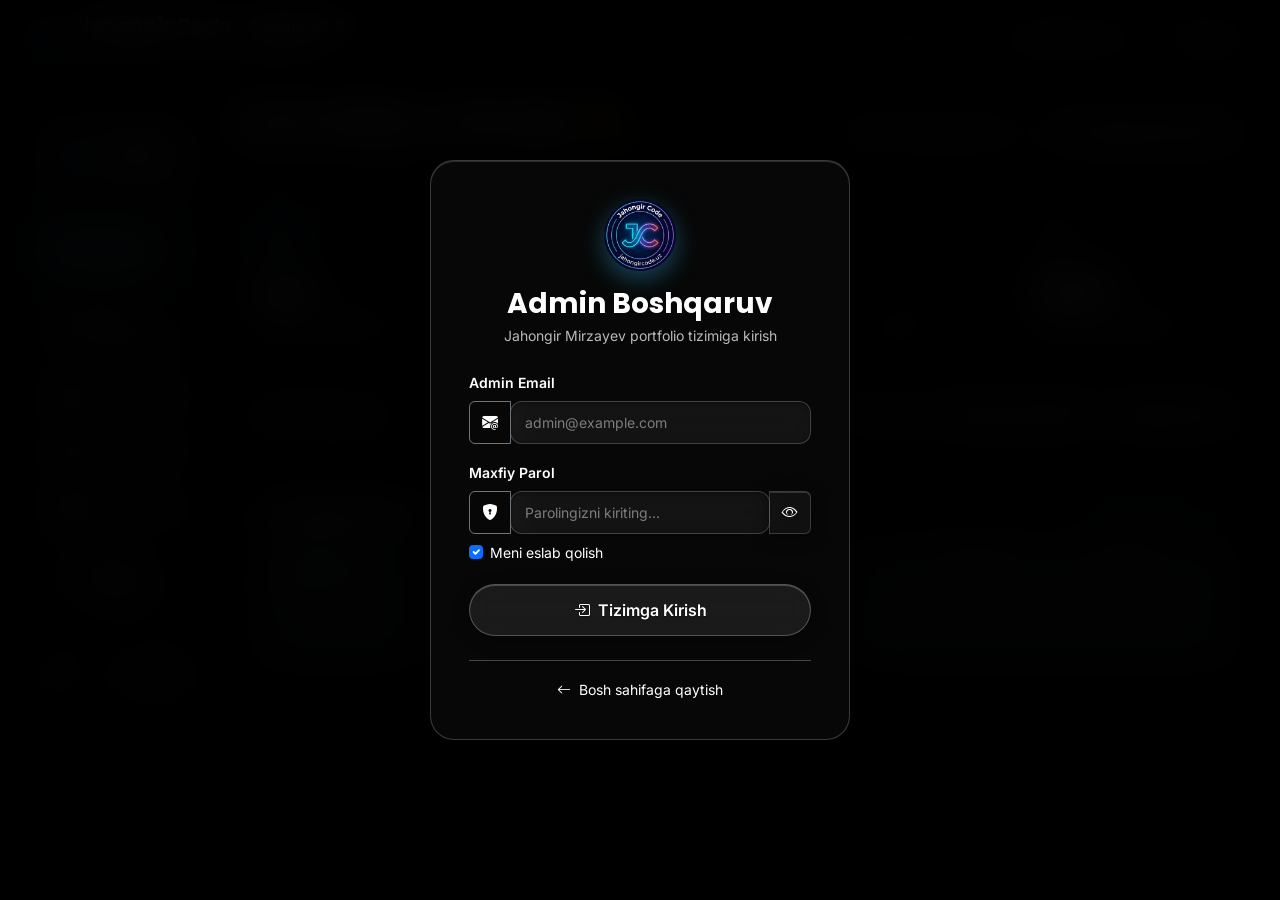
==== commit 5a28cf98: "fix(security): replace admin email with generic placeholder and enforce server auth" ====
--- a/admin.html
+++ b/admin.html
@@ -434,7 +434,7 @@
           <label for="adminEmailInput" class="form-label small fw-semibold" style="color: var(--heading-color);">Admin Email</label>
           <div class="input-group">
             <span class="input-group-text bg-transparent border-secondary text-muted"><i class="bi bi-envelope-at-fill"></i></span>
-            <input type="email" class="form-control" id="adminEmailInput" placeholder="ithac4290@gmail.com" required autofocus autocomplete="username">
+            <input type="email" class="form-control" id="adminEmailInput" placeholder="admin@example.com" required autofocus autocomplete="username">
           </div>
         </div>
 
@@ -1017,7 +1017,7 @@
                   <h5 class="h6 fw-bold mb-2" style="color: var(--heading-color);">
                     <i class="bi bi-key-fill me-1 text-warning"></i> Admin Parolini O'zgartirish
                   </h5>
-                  <p class="small text-muted mb-3">Admin Email: <code>ithac4290@gmail.com</code> | Parol: <code>jahongir@1212</code></p>
+                  <p class="small text-muted mb-3">Tizimga kirish uchun admin parolini shu yerdan yangilashingiz mumkin.</p>
                   
                   <form id="changePassForm">
                     <div class="mb-3">
@@ -1449,7 +1449,7 @@
         });
       }
 
-      // Login Form Submit (Email & Password: ithac4290@gmail.com & jahongir@1212)
+      // Login Form Submit (Server-side Authentication via Golang Backend)
       document.getElementById('adminLoginForm').addEventListener('submit', async (e) => {
         e.preventDefault();
         const emailInput = document.getElementById('adminEmailInput');
@@ -1459,10 +1459,15 @@
         const alertEl = document.getElementById('loginAlert');
         const alertTextEl = document.getElementById('loginAlertText');
 
-        const REQUIRED_EMAIL = 'ithac4290@gmail.com';
-        const REQUIRED_PASS = 'jahongir@1212';
-
-        // 1. Try Go backend /api/auth/login
+        if (!email || !pass) {
+          if (alertEl) {
+            if (alertTextEl) alertTextEl.textContent = "Iltimos, email va parolni to'liq kiriting.";
+            alertEl.classList.remove('d-none');
+          }
+          return;
+        }
+
+        // Send to Go backend /api/auth/login for secure verification
         try {
           const res = await fetch('/api/auth/login', {
             method: 'POST',
@@ -1476,19 +1481,16 @@
             if (alertEl) alertEl.classList.add('d-none');
             doLoginSuccess();
             return;
+          } else {
+            if (alertEl) {
+              if (alertTextEl) alertTextEl.textContent = data.error || "Email yoki parol noto'g'ri!";
+              alertEl.classList.remove('d-none');
+            }
           }
         } catch (netErr) {
           console.warn('Backend login connection error:', netErr);
-        }
-
-        // 2. Exact match check
-        if (email.toLowerCase() === REQUIRED_EMAIL.toLowerCase() && pass === REQUIRED_PASS) {
-          if (alertEl) alertEl.classList.add('d-none');
-          sessionStorage.setItem('workfolio_admin_email', email);
-          doLoginSuccess();
-        } else {
           if (alertEl) {
-            if (alertTextEl) alertTextEl.textContent = "Email yoki parol noto'g'ri! Iltimos, qayta tekshiring.";
+            if (alertTextEl) alertTextEl.textContent = "Server bilan bog'lanishda xatolik yuz berdi.";
             alertEl.classList.remove('d-none');
           }
         }
@@ -1530,23 +1532,8 @@
           }
         }
 
-        // 2. Auth with Golang Backend & Sync Messages
-        let token = sessionStorage.getItem('go_admin_token');
-        if (!token) {
-          const pass = document.getElementById('adminPassInput')?.value.trim() || 'jahongir@1212';
-          const email = document.getElementById('adminEmailInput')?.value.trim() || 'ithac4290@gmail.com';
-          const authRes = await fetch('/api/auth/login', {
-            method: 'POST',
-            headers: { 'Content-Type': 'application/json' },
-            body: JSON.stringify({ email: email, password: pass })
-          });
-          if (authRes.ok) {
-            const authData = await authRes.json();
-            token = authData.token;
-            if (token) sessionStorage.setItem('go_admin_token', token);
-          }
-        }
-
+        // 2. Fetch server messages if authenticated
+        const token = sessionStorage.getItem('go_admin_token');
         if (token) {
           const msgRes = await fetch('/api/messages', {
             headers: { 'Authorization': 'Bearer ' + token }
